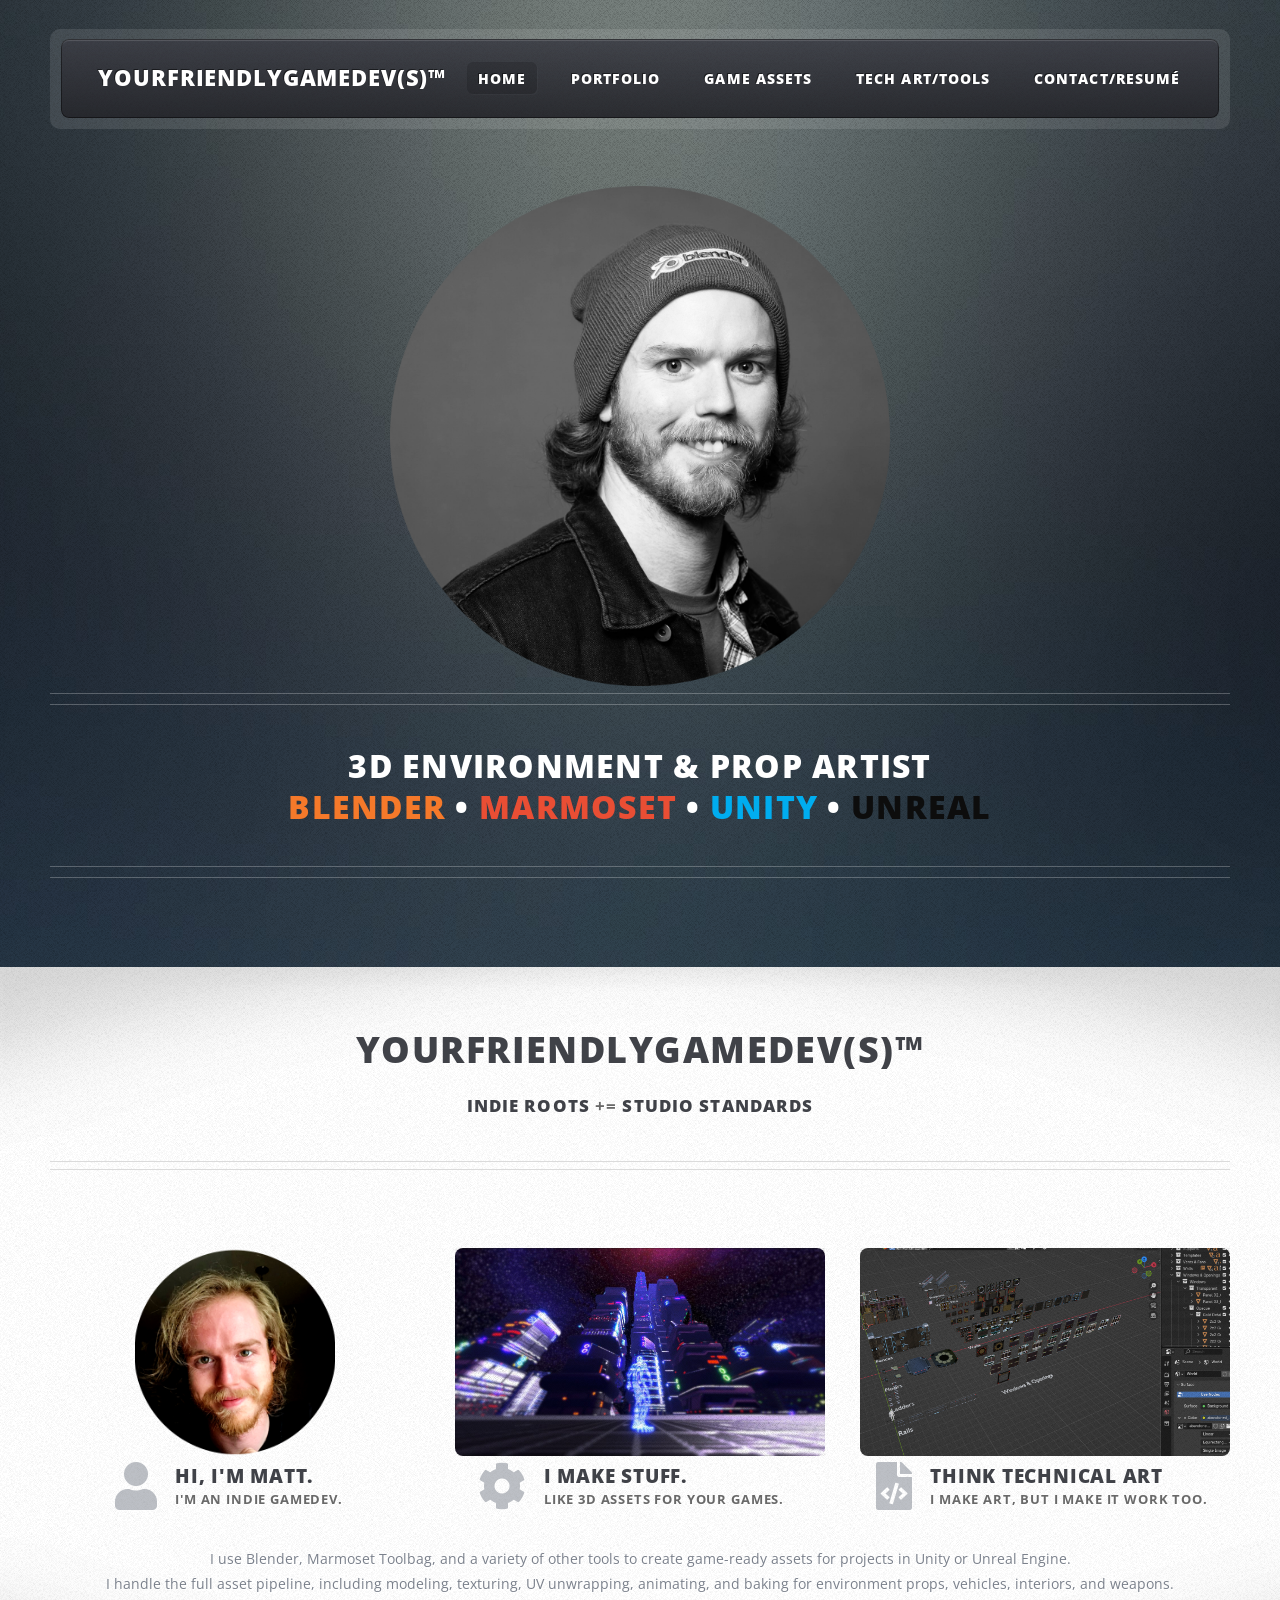
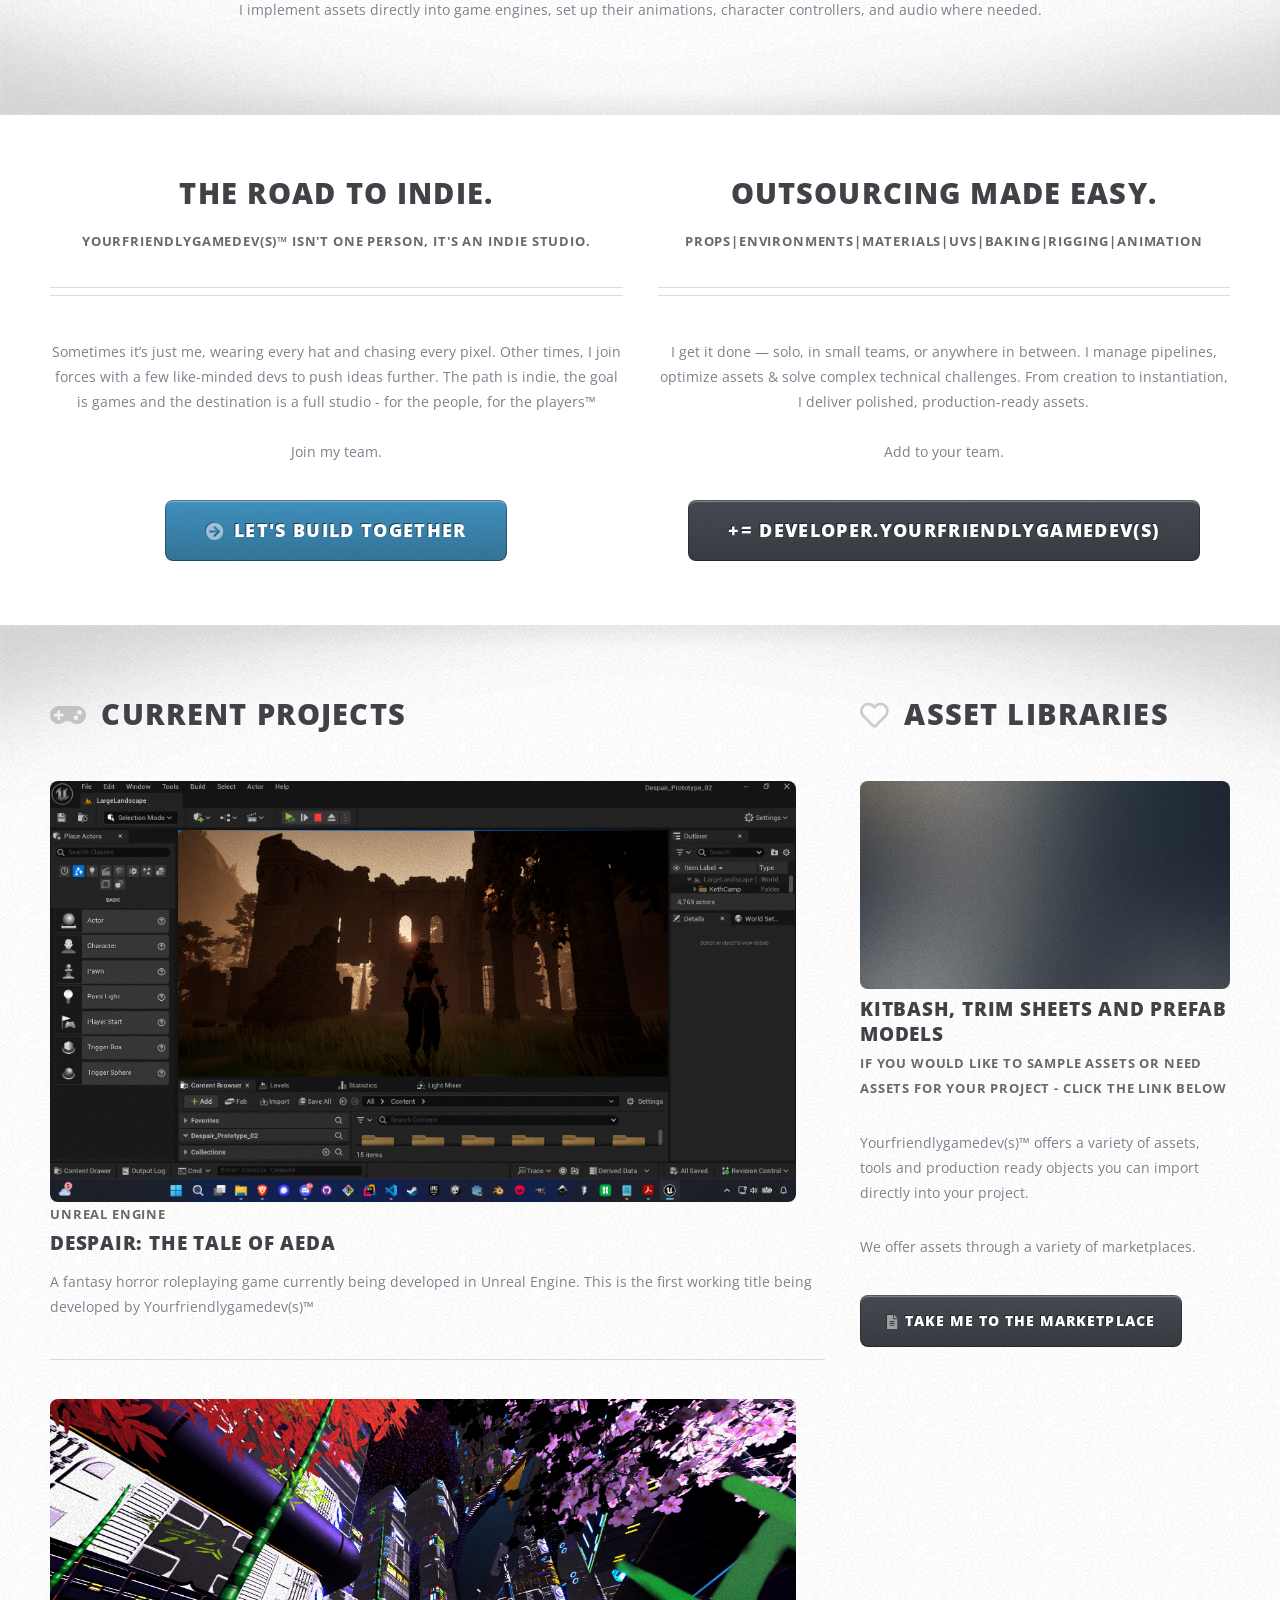
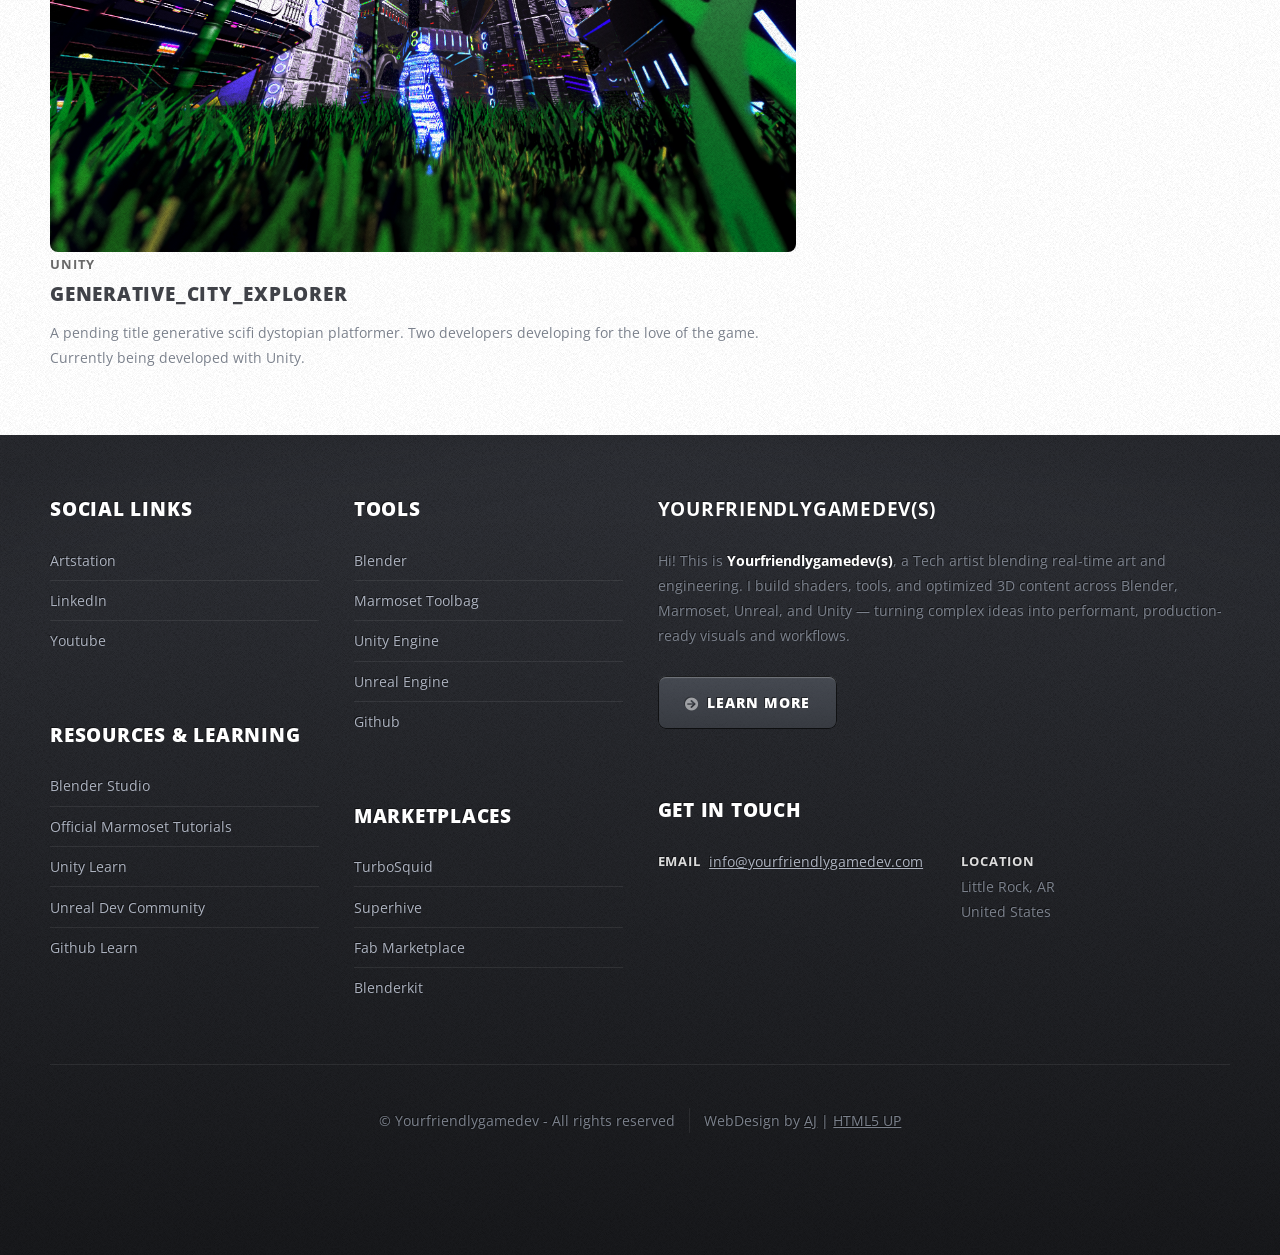
==== yfgd_portfolio/index.html @ 7c7b0ff1 "Modify File Hierarchy" ====
<!DOCTYPE HTML>
<!--
	ZeroFour by HTML5 UP
	html5up.net | @ajlkn
	Free for personal and commercial use under the CCA 3.0 license (html5up.net/license)
-->
<html>
	<head>
		<title>yourfriendlygamedev(s)&trade;</title>
		<meta charset="utf-8" />
		<meta name="viewport" content="width=device-width, initial-scale=1, user-scalable=no" />
		<link rel="stylesheet" href="assets/css/main.css" />
		<link rel="stylesheet" href="https://cdnjs.cloudflare.com/ajax/libs/font-awesome/4.7.0/css/font-awesome.min.css">
	</head>
	<body class="homepage is-preload">
		<div id="page-wrapper">

			<!-- Header -->
				<div id="header-wrapper">
					<div class="container">

						<!-- Header -->
							<header id="header">
								<div class="inner">

									<!-- Logo -->
										<h1><a href="index.html" id="logo">Yourfriendlygamedev(s)&trade;</a></h1>

									<!-- Nav -->
										<nav id="nav">
											<ul>
												<li class="current_page_item"><a href="index.html">Home</a></li>
												<li>
													<a href="portfolio.html">Portfolio</a>
												</li>

												<!--Hey Matt, you need to update these other html files! -->
												<!--Left sidebar becomes Game Assets-->
												<li><a href="game-assets.html">Game Assets</a></li>
												<!--Right Sidebar becomes Tech Art/Tools-->
												<li><a href="techart-tools.html">Tech Art/Tools</a></li>
												<!--Right Sidebar becomes Contact/Resume-->
											
											<li><a href="contact-resume.html">Contact/Resumé</a></li>
											</ul>
										</nav>

								</div>
							</header>

						<!-- Banner -->
							<div id="banner">
							<!--<a href="#" class="image featured">--><img src="images/Photos/Selfie2.png" alt="" style="width: 500px;"/>
								<!--
								<h2>								
								<strong> 3D Environment & Prop Artist
								<br />Blender • Marmoset • Unity • Unreal </strong>
								<br />
								</h2>
								<h2>
								-->
								<h2>
								<strong>
									<span style="color:#FFFFFF;">3D Environment & Prop Artist
									<br />
									<span style="color:#F5792A;">Blender</span> • 
									<span style="color:#E94E34;">Marmoset</span> • 
									<span style="color:#00ADEF;">Unity</span> • 
									<span style="color:#0D0D0D;">Unreal</span>
								</strong>
								</h2>
								
								<!-- 
								<p>Prefer Artstation? - click right here -></p>
								<a href="https://www.artstation.com/yourfriendlygamedev" class="button large icon solid">Arstation</a>
								-->
							</div>

					</div>
				</div>

			<!-- Main Wrapper -->
				<div id="main-wrapper">
					<div class="wrapper style1">
						<div class="inner">

							<!-- Feature 1 -->
								<section class="container box feature1">
									<div class="row">
										<div class="col-12">
											<header class="first major">
												<h2>Yourfriendlygamedev(s)&trade;</h2>
												<p><strong>Indie roots</strong> += <strong> Studio Standards</strong></p>
											</header>
										</div>
										<div class="col-4 col-12-medium">
											<section>
												<a href="#" class="image featured no-overlay"><img src="images/Photos/Selfie.png" style="width: 200px; display:block; margin:0 auto;" alt="">
</a>
												<!--
												<a href="#" class="image featured"><img src="images/Photos/Selfie.png" style="width: 200px; display:block; margin:0 auto;" alt="" /></a>
												-->

												<header class="second icon solid fa-user">
													<h3>Hi, I'm Matt.</h3>
													<p>I'm an indie gamedev.</p>
												</header>
											</section>
										</div>
										<div class="col-4 col-12-medium">
											<section>
												<a href="#" class="image featured"><img src="images/Photos/Exveritas.jpg" alt="" /></a>
												<header class="second icon solid fa-cog">
													<h3>I make stuff.</h3>
													<p>Like 3D assets for your games.</p>
												</header>
											</section>
										</div>
										<div class="col-4 col-12-medium">
											<section>
												<a href="#" class="image featured"><img src="images/Screenshots/KitbashLibrary.png" alt="" /></a>
												<header class="second icon solid fa-file-code-o">
													<h3>Think Technical Art</h3>
													<p>I make art, but I make it work too.</p>
												</header>
											</section>
										</div>
										<div class="col-12">
											<p>I use Blender, Marmoset Toolbag, and a variety of other tools to create game-ready assets for projects in Unity or Unreal Engine.<br>  
												I handle the full asset pipeline, including modeling, texturing, UV unwrapping, animating, and baking for environment props, vehicles, interiors, and weapons.<br>
												I implement assets directly into game engines, set up their animations, character controllers, and audio where needed.
											</p>
										</div>
									</div>
								</section>

						</div>
					</div>
					<div class="wrapper style2">
						<div class="inner">


							<!--Here-->

					
							<!-- Feature 2 -->
								<section class="container box feature2">
									<div class="row">
										<div class="col-6 col-12-medium">
											<section>
												<header class="major">
													<h2>The road to indie.</h2>
													<p>Yourfriendlygamedev(s)&trade; isn't one person, it's an indie studio.</p>
												</header>
													<p>Sometimes it’s just me, wearing every hat and chasing every pixel. 
														Other times, I join forces with a few like-minded devs to push ideas further. 
														The path is indie, the goal is games and the destination is a full studio - for the people, for the players&trade;<br>
													<br>Join my team.</p>
												<footer>
													<a href="#" class="button medium icon solid fa-arrow-circle-right">Let's build together</a>
												</footer>
											</section>
										</div>
										<div class="col-6 col-12-medium">
											<section>
												<header class="major">
													<h2>Outsourcing made easy.</h2>
													<p>Props|Environments|Materials|Uvs|Baking|Rigging|Animation</p>
												</header>
												<p> I get it done — solo, in small teams, or anywhere in between.
													I manage pipelines, optimize assets & solve complex technical challenges. 
													From creation to instantiation, I deliver polished, production-ready assets.<br>
													<br>Add to your team.
												</p>
												<footer>
													<a href="#" class="button medium alt icon solid">
													<span class="icon-text">+=</span>
													developer.yourfriendlygamedev(s)
													</a>
												</footer>
											</section>
										</div>
									</div>
								</section>

						</div>
					</div>
					<div class="wrapper style3">
						<div class="inner">
							<div class="container">
								<div class="row">
									<div class="col-8 col-12-medium">

										<!-- Article list -->
											<section class="box article-list">
												<h2 class="second icon solid fa-gamepad">Current Projects</h2>

												<!-- Excerpt -->
													<article class="box excerpt">
														<a href="#" class="image left"><img src="images/Screenshots/Despair.png" alt="" /></a>
														<div>
															<header>
																<span class="date">Unreal Engine</span>
																<h3><a href="#">Despair: The Tale of Aeda</a></h3>
															</header>
															<p>A fantasy horror roleplaying game currently being developed in Unreal Engine. 
																This is the first working title being developed by Yourfriendlygamedev(s)&trade;
															</p>
														</div>
													</article>

												<!-- Excerpt -->
													<article class="box excerpt">
														<a href="#" class="image left"><img src="images/Screenshots/Exveritas.png" alt="" /></a>
														<div>
															<header>
																<span class="date">Unity</span>
																<h3><a href="#">Generative_City_Explorer</a></h3>
															</header>
															<p>A pending title generative scifi dystopian platformer. 
																Two developers developing for the love of the game. Currently being developed with Unity.</p>
														</div>
													</article>

											</section>
									</div>
									<div class="col-4 col-12-medium">

										<!-- Spotlight -->
											<section class="box spotlight">
												<h2 class="icon fa-heart">Asset Libraries</h2>
												<article>
													<a href="#" class="image featured"><img src="images/pic07.jpg" alt=""></a>
													<header>
														<h3><a href="#">Kitbash, Trim Sheets and Prefab Models</a></h3>
														<p>If you would like to sample assets or need assets for your project - click the link below</p>
													</header>
													<p>Yourfriendlygamedev(s)&trade; offers a variety of assets, tools and production ready objects you can import directly into your project.</p>
													<p>We offer assets through a variety of marketplaces.</p>
													<footer>
														<a href="#" class="button alt icon solid fa-file-alt">Take me to the marketplace</a>
													</footer>
												</article>
											</section>

									</div>
								</div>
							</div>
						</div>
					</div>
				</div>

			<!-- Footer Wrapper -->
				<div id="footer-wrapper">
					<footer id="footer" class="container">
						<div class="row">
							<div class="col-3 col-6-medium col-12-small">

								<!-- Links -->
									<section>
										<h2>Social Links</h2>
										<ul class="divided">
											<li><a href="https://www.artstation.com/yourfriendlygamedev">Artstation</a></li>
											<li><a href="https://www.linkedin.com/in/yourfriendlygamedev/">LinkedIn </a></li>
											<li><a href="https://www.youtube.com/@yourfriendlygamedev">Youtube</a></li>
										</ul>
									</section>

									<section>
										<h2>Resources & Learning</h2>
										<ul class="divided">
											<li><a href="https://studio.blender.org/">Blender Studio</a></li>
											<li><a href="https://marmoset.co/resources/">Official Marmoset Tutorials</a></li>
											<li><a href="https://learn.unity.com/">Unity Learn</a></li>
											<li><a href="https://dev.epicgames.com/community/unreal-engine/learning">Unreal Dev Community</a></li>
											<li><a href="https://learn.github.com/">Github Learn</a></li>

										</ul>
									</section>

							</div>
							<div class="col-3 col-6-medium col-12-small">

								<!-- Links -->
									<section>
										<h2>Tools</h2>
										<ul class="divided">
											<li><a href="https://www.blender.org">Blender</a></li>
											<li><a href="https://www.marmoset.co/">Marmoset Toolbag</a></li>
											<li><a href="https://www.unity.com">Unity Engine</a></li>
											<li><a href="https://www.unrealengine.com/">Unreal Engine</a></li>
											<li><a href="https://www.github.com/yourfriendlygamedev">Github</a></li>
										</ul>
									</section>

								<div class="col-3 col-6-medium col-12-small">	
								</div>

								<!-- Links -->
									<section>
										<h2>Marketplaces</h2>
										<ul class="divided">
											<li><a href="#">TurboSquid</a></li>
											<li><a href="#">Superhive</a></li>
											<li><a href="#">Fab Marketplace</a></li>
											<li><a href="#">Blenderkit</a></li>

										</ul>
									</section>

							</div>
							<div class="col-6 col-12-medium imp-medium">

								<!-- About -->
									<section>
										<h2><strong>Yourfriendlygamedev(s)</strong></h2>
										<p>Hi! This is <strong>Yourfriendlygamedev(s)</strong>, a Tech artist blending real-time art and engineering. I build shaders, tools, and optimized 3D content across Blender, Marmoset, Unreal, and Unity — turning complex ideas into performant, production-ready visuals and workflows.
										</p>
										<a href="#" class="button alt icon solid fa-arrow-circle-right">Learn More</a>
									</section>

								<!-- Contact -->
									<section>
										<h2>Get in touch</h2>
										<div>
											<div class="row">
												<div class="col-6 col-12-small">
													<dl class="contact">
														<dt>Email</dt>
														<dd><a href="#">info@yourfriendlygamedev.com</a></dd>
													</dl>
												</div>
												<div class="col-6 col-12-small">
													<dl class="contact">
														<dt>Location</dt>
														<dd><br>
															Little Rock, AR<br />
															United States<br />
														</dd>
													</dl>
												</div>
											</div>
										</div>
									</section>

							</div>
							<div class="col-12">
								<div id="copyright">
									<ul class="menu">
										<li>&copy; Yourfriendlygamedev - All rights reserved</li><li>WebDesign
										by <a href="http://twitter.com/ajlkn">AJ</a> | <a href="http://html5up.net/">HTML5 UP</a>
									</ul>
								</div>
							</div>
						</div>
					</footer>
				</div>

		</div>

		<!-- Scripts -->
			<script src="assets/js/jquery.min.js"></script>
			<script src="assets/js/jquery.dropotron.min.js"></script>
			<script src="assets/js/browser.min.js"></script>
			<script src="assets/js/breakpoints.min.js"></script>
			<script src="assets/js/util.js"></script>
			<script src="assets/js/main.js"></script>

			<!-- Your custom JS to populate ArtStation projects -->
			<script>
			fetch('projects.json')
			.then(res => res.json())
			.then(data => {
				const container = document.querySelector('.article-list');
				data.forEach(project => {
				const article = document.createElement('article');
				article.className = 'box excerpt';
				article.innerHTML = `
					<a href="${project.url}" class="image left" target="_blank">
					<img src="${project.image}" alt="${project.title}">
					</a>
					<div>
					<header>
						<span class="date">${new Date(project.date).toLocaleDateString()}</span>
						<h3><a href="${project.url}" target="_blank">${project.title}</a></h3>
					</header>
					<p>${project.excerpt}</p>
					</div>
				`;
				container.appendChild(article);
				});
			})
			.catch(err => console.error(err));
			</script>

	</body>
</html>
---- yfgd_portfolio/assets/css/main.css ----
@import url("https://fonts.googleapis.com/css?family=Open+Sans:400,400italic,700,800");
@import url("fontawesome-all.min.css");

/*
	ZeroFour by HTML5 UP
	html5up.net | @ajlkn
	Free for personal and commercial use under the CCA 3.0 license (html5up.net/license)
*/

html, body, div, span, applet, object,
iframe, h1, h2, h3, h4, h5, h6, p, blockquote,
pre, a, abbr, acronym, address, big, cite,
code, del, dfn, em, img, ins, kbd, q, s, samp,
small, strike, strong, sub, sup, tt, var, b,
u, i, center, dl, dt, dd, ol, ul, li, fieldset,
form, label, legend, table, caption, tbody,
tfoot, thead, tr, th, td, article, aside,
canvas, details, embed, figure, figcaption,
footer, header, hgroup, menu, nav, output, ruby,
section, summary, time, mark, audio, video {
	margin: 0;
	padding: 0;
	border: 0;
	font-size: 100%;
	font: inherit;
	vertical-align: baseline;}

article, aside, details, figcaption, figure,
footer, header, hgroup, menu, nav, section {
	display: block;}

body {
	line-height: 1;
}

ol, ul {
	list-style: none;
}

blockquote, q {
	quotes: none;
}

	blockquote:before, blockquote:after, q:before, q:after {
		content: '';
		content: none;
	}

table {
	border-collapse: collapse;
	border-spacing: 0;
}

body {
	-webkit-text-size-adjust: none;
}

mark {
	background-color: transparent;
	color: inherit;
}

input::-moz-focus-inner {
	border: 0;
	padding: 0;
}

input, select, textarea {
	-moz-appearance: none;
	-webkit-appearance: none;
	-ms-appearance: none;
	appearance: none;
}

/* Basic */

	html {
		box-sizing: border-box;
	}

	*, *:before, *:after {
		box-sizing: inherit;
	}

	@-ms-viewport {
		width: device-width;
	}

	body {
		background: #303238 url("images/bg01.png");
	}

		body.is-preload * {
			-moz-transition: none !important;
			-webkit-transition: none !important;
			-ms-transition: none !important;
			transition: none !important;
			-moz-animation: none !important;
			-webkit-animation: none !important;
			-ms-animation: none !important;
			animation: none !important;
		}

	body, input, select, textarea {
		font-family: 'Open Sans', sans-serif;
		color: #7b818c;
		font-weight: 400;
		font-size: 11pt;
		line-height: 1.85em;
	}

	a {
		color: inherit;
		text-decoration: underline;
	}

		a:hover {
			text-decoration: none;
		}

	h1, h2, h3, h4, h5, h6 {
		text-transform: uppercase;
		font-weight: 800;
		letter-spacing: 0.04em;
		color: #404248;
		margin: 0 0 1em 0;
	}

	h1 a, h2 a, h3 a, h4 a, h5 a, h6 a {
		color: inherit;
		text-decoration: none;
		outline: 0;
	}

	h2 {
		font-size: 2em;
		margin: 0 0 1.5em 0;
		line-height: 1em;
	}

		h2.icon {
			line-height: 48px;
		}

			h2.icon:before {
				position: relative;
				top: 0.05em;
				margin-right: 0.5em;
				opacity: 0.25;
			}

	h3 {
		font-size: 1.35em;
		margin-top: 2em;
	}

	b, strong {
		color: #404248;
		font-weight: 700;
	}

	i, em {
		font-style: italic;
	}

	br.clear {
		clear: both;
	}

	sub {
		position: relative;
		top: 0.5em;
		font-size: 0.8em;
	}

	sup {
		position: relative;
		top: -0.5em;
		font-size: 0.8em;
	}

	hr {
		border: 0;
		border-top: solid 1px #ddd;
	}

	blockquote {
		border-left: solid 0.5em #ddd;
		padding: 1em 0 1em 2em;
		font-style: italic;
	}

	p, ul, ol, dl, table {
		margin-bottom: 2em;
	}

	.date {
		display: block;
		text-transform: uppercase;
		font-weight: 700;
		letter-spacing: 0.065em;
		font-size: 0.9em;
		color: #696969;
		margin: 0 0 0.25em 0;
	}

/* Container */

	.container {
		margin: 0 auto;
		max-width: calc(100% - 100px);
		width: 1200px;
	}

		@media screen and (max-width: 1280px) {

			.container {
				width: 100%;
			}

		}

		@media screen and (max-width: 980px) {

			.container {
				width: 100%;
			}

		}

		@media screen and (max-width: 736px) {

			.container {
				width: 100%;
				max-width: 100%;
			}

		}

/* Row */

	.row {
		display: flex;
		flex-wrap: wrap;
		box-sizing: border-box;
		align-items: stretch;
	}

		.row > * {
			box-sizing: border-box;
		}

		.row.gtr-uniform > * > :last-child {
			margin-bottom: 0;
		}

		.row.aln-left {
			justify-content: flex-start;
		}

		.row.aln-center {
			justify-content: center;
		}

		.row.aln-right {
			justify-content: flex-end;
		}

		.row.aln-top {
			align-items: flex-start;
		}

		.row.aln-middle {
			align-items: center;
		}

		.row.aln-bottom {
			align-items: flex-end;
		}

		.row > .imp {
			order: -1;
		}

		.row > .col-1 {
			width: 8.33333%;
		}

		.row > .off-1 {
			margin-left: 8.33333%;
		}

		.row > .col-2 {
			width: 16.66667%;
		}

		.row > .off-2 {
			margin-left: 16.66667%;
		}

		.row > .col-3 {
			width: 25%;
		}

		.row > .off-3 {
			margin-left: 25%;
		}

		.row > .col-4 {
			width: 33.33333%;
		}

		.row > .off-4 {
			margin-left: 33.33333%;
		}

		.row > .col-5 {
			width: 41.66667%;
		}

		.row > .off-5 {
			margin-left: 41.66667%;
		}

		.row > .col-6 {
			width: 50%;
		}

		.row > .off-6 {
			margin-left: 50%;
		}

		.row > .col-7 {
			width: 58.33333%;
		}

		.row > .off-7 {
			margin-left: 58.33333%;
		}

		.row > .col-8 {
			width: 66.66667%;
		}

		.row > .off-8 {
			margin-left: 66.66667%;
		}

		.row > .col-9 {
			width: 75%;
		}

		.row > .off-9 {
			margin-left: 75%;
		}

		.row > .col-10 {
			width: 83.33333%;
		}

		.row > .off-10 {
			margin-left: 83.33333%;
		}

		.row > .col-11 {
			width: 91.66667%;
		}

		.row > .off-11 {
			margin-left: 91.66667%;
		}

		.row > .col-12 {
			width: 100%;
		}

		.row > .off-12 {
			margin-left: 100%;
		}

		.row.gtr-0 {
			margin-top: 0px;
			margin-left: 0px;
		}

			.row.gtr-0 > * {
				padding: 0px 0 0 0px;
			}

			.row.gtr-0.gtr-uniform {
				margin-top: 0px;
			}

				.row.gtr-0.gtr-uniform > * {
					padding-top: 0px;
				}

		.row.gtr-25 {
			margin-top: -12.5px;
			margin-left: -12.5px;
		}

			.row.gtr-25 > * {
				padding: 12.5px 0 0 12.5px;
			}

			.row.gtr-25.gtr-uniform {
				margin-top: -12.5px;
			}

				.row.gtr-25.gtr-uniform > * {
					padding-top: 12.5px;
				}

		.row.gtr-50 {
			margin-top: -25px;
			margin-left: -25px;
		}

			.row.gtr-50 > * {
				padding: 25px 0 0 25px;
			}

			.row.gtr-50.gtr-uniform {
				margin-top: -25px;
			}

				.row.gtr-50.gtr-uniform > * {
					padding-top: 25px;
				}

		.row {
			margin-top: -50px;
			margin-left: -50px;
		}

			.row > * {
				padding: 50px 0 0 50px;
			}

			.row.gtr-uniform {
				margin-top: -50px;
			}

				.row.gtr-uniform > * {
					padding-top: 50px;
				}

		.row.gtr-150 {
			margin-top: -75px;
			margin-left: -75px;
		}

			.row.gtr-150 > * {
				padding: 75px 0 0 75px;
			}

			.row.gtr-150.gtr-uniform {
				margin-top: -75px;
			}

				.row.gtr-150.gtr-uniform > * {
					padding-top: 75px;
				}

		.row.gtr-200 {
			margin-top: -100px;
			margin-left: -100px;
		}

			.row.gtr-200 > * {
				padding: 100px 0 0 100px;
			}

			.row.gtr-200.gtr-uniform {
				margin-top: -100px;
			}

				.row.gtr-200.gtr-uniform > * {
					padding-top: 100px;
				}

		@media screen and (max-width: 1280px) {

			.row {
				display: flex;
				flex-wrap: wrap;
				box-sizing: border-box;
				align-items: stretch;
			}

				.row > * {
					box-sizing: border-box;
				}

				.row.gtr-uniform > * > :last-child {
					margin-bottom: 0;
				}

				.row.aln-left {
					justify-content: flex-start;
				}

				.row.aln-center {
					justify-content: center;
				}

				.row.aln-right {
					justify-content: flex-end;
				}

				.row.aln-top {
					align-items: flex-start;
				}

				.row.aln-middle {
					align-items: center;
				}

				.row.aln-bottom {
					align-items: flex-end;
				}

				.row > .imp-large {
					order: -1;
				}

				.row > .col-1-large {
					width: 8.33333%;
				}

				.row > .off-1-large {
					margin-left: 8.33333%;
				}

				.row > .col-2-large {
					width: 16.66667%;
				}

				.row > .off-2-large {
					margin-left: 16.66667%;
				}

				.row > .col-3-large {
					width: 25%;
				}

				.row > .off-3-large {
					margin-left: 25%;
				}

				.row > .col-4-large {
					width: 33.33333%;
				}

				.row > .off-4-large {
					margin-left: 33.33333%;
				}

				.row > .col-5-large {
					width: 41.66667%;
				}

				.row > .off-5-large {
					margin-left: 41.66667%;
				}

				.row > .col-6-large {
					width: 50%;
				}

				.row > .off-6-large {
					margin-left: 50%;
				}

				.row > .col-7-large {
					width: 58.33333%;
				}

				.row > .off-7-large {
					margin-left: 58.33333%;
				}

				.row > .col-8-large {
					width: 66.66667%;
				}

				.row > .off-8-large {
					margin-left: 66.66667%;
				}

				.row > .col-9-large {
					width: 75%;
				}

				.row > .off-9-large {
					margin-left: 75%;
				}

				.row > .col-10-large {
					width: 83.33333%;
				}

				.row > .off-10-large {
					margin-left: 83.33333%;
				}

				.row > .col-11-large {
					width: 91.66667%;
				}

				.row > .off-11-large {
					margin-left: 91.66667%;
				}

				.row > .col-12-large {
					width: 100%;
				}

				.row > .off-12-large {
					margin-left: 100%;
				}

				.row.gtr-0 {
					margin-top: 0px;
					margin-left: 0px;
				}

					.row.gtr-0 > * {
						padding: 0px 0 0 0px;
					}

					.row.gtr-0.gtr-uniform {
						margin-top: 0px;
					}

						.row.gtr-0.gtr-uniform > * {
							padding-top: 0px;
						}

				.row.gtr-25 {
					margin-top: -8.75px;
					margin-left: -8.75px;
				}

					.row.gtr-25 > * {
						padding: 8.75px 0 0 8.75px;
					}

					.row.gtr-25.gtr-uniform {
						margin-top: -8.75px;
					}

						.row.gtr-25.gtr-uniform > * {
							padding-top: 8.75px;
						}

				.row.gtr-50 {
					margin-top: -17.5px;
					margin-left: -17.5px;
				}

					.row.gtr-50 > * {
						padding: 17.5px 0 0 17.5px;
					}

					.row.gtr-50.gtr-uniform {
						margin-top: -17.5px;
					}

						.row.gtr-50.gtr-uniform > * {
							padding-top: 17.5px;
						}

				.row {
					margin-top: -35px;
					margin-left: -35px;
				}

					.row > * {
						padding: 35px 0 0 35px;
					}

					.row.gtr-uniform {
						margin-top: -35px;
					}

						.row.gtr-uniform > * {
							padding-top: 35px;
						}

				.row.gtr-150 {
					margin-top: -52.5px;
					margin-left: -52.5px;
				}

					.row.gtr-150 > * {
						padding: 52.5px 0 0 52.5px;
					}

					.row.gtr-150.gtr-uniform {
						margin-top: -52.5px;
					}

						.row.gtr-150.gtr-uniform > * {
							padding-top: 52.5px;
						}

				.row.gtr-200 {
					margin-top: -70px;
					margin-left: -70px;
				}

					.row.gtr-200 > * {
						padding: 70px 0 0 70px;
					}

					.row.gtr-200.gtr-uniform {
						margin-top: -70px;
					}

						.row.gtr-200.gtr-uniform > * {
							padding-top: 70px;
						}

		}

		@media screen and (max-width: 980px) {

			.row {
				display: flex;
				flex-wrap: wrap;
				box-sizing: border-box;
				align-items: stretch;
			}

				.row > * {
					box-sizing: border-box;
				}

				.row.gtr-uniform > * > :last-child {
					margin-bottom: 0;
				}

				.row.aln-left {
					justify-content: flex-start;
				}

				.row.aln-center {
					justify-content: center;
				}

				.row.aln-right {
					justify-content: flex-end;
				}

				.row.aln-top {
					align-items: flex-start;
				}

				.row.aln-middle {
					align-items: center;
				}

				.row.aln-bottom {
					align-items: flex-end;
				}

				.row > .imp-medium {
					order: -1;
				}

				.row > .col-1-medium {
					width: 8.33333%;
				}

				.row > .off-1-medium {
					margin-left: 8.33333%;
				}

				.row > .col-2-medium {
					width: 16.66667%;
				}

				.row > .off-2-medium {
					margin-left: 16.66667%;
				}

				.row > .col-3-medium {
					width: 25%;
				}

				.row > .off-3-medium {
					margin-left: 25%;
				}

				.row > .col-4-medium {
					width: 33.33333%;
				}

				.row > .off-4-medium {
					margin-left: 33.33333%;
				}

				.row > .col-5-medium {
					width: 41.66667%;
				}

				.row > .off-5-medium {
					margin-left: 41.66667%;
				}

				.row > .col-6-medium {
					width: 50%;
				}

				.row > .off-6-medium {
					margin-left: 50%;
				}

				.row > .col-7-medium {
					width: 58.33333%;
				}

				.row > .off-7-medium {
					margin-left: 58.33333%;
				}

				.row > .col-8-medium {
					width: 66.66667%;
				}

				.row > .off-8-medium {
					margin-left: 66.66667%;
				}

				.row > .col-9-medium {
					width: 75%;
				}

				.row > .off-9-medium {
					margin-left: 75%;
				}

				.row > .col-10-medium {
					width: 83.33333%;
				}

				.row > .off-10-medium {
					margin-left: 83.33333%;
				}

				.row > .col-11-medium {
					width: 91.66667%;
				}

				.row > .off-11-medium {
					margin-left: 91.66667%;
				}

				.row > .col-12-medium {
					width: 100%;
				}

				.row > .off-12-medium {
					margin-left: 100%;
				}

				.row.gtr-0 {
					margin-top: 0px;
					margin-left: 0px;
				}

					.row.gtr-0 > * {
						padding: 0px 0 0 0px;
					}

					.row.gtr-0.gtr-uniform {
						margin-top: 0px;
					}

						.row.gtr-0.gtr-uniform > * {
							padding-top: 0px;
						}

				.row.gtr-25 {
					margin-top: -12.5px;
					margin-left: -12.5px;
				}

					.row.gtr-25 > * {
						padding: 12.5px 0 0 12.5px;
					}

					.row.gtr-25.gtr-uniform {
						margin-top: -12.5px;
					}

						.row.gtr-25.gtr-uniform > * {
							padding-top: 12.5px;
						}

				.row.gtr-50 {
					margin-top: -25px;
					margin-left: -25px;
				}

					.row.gtr-50 > * {
						padding: 25px 0 0 25px;
					}

					.row.gtr-50.gtr-uniform {
						margin-top: -25px;
					}

						.row.gtr-50.gtr-uniform > * {
							padding-top: 25px;
						}

				.row {
					margin-top: -50px;
					margin-left: -50px;
				}

					.row > * {
						padding: 50px 0 0 50px;
					}

					.row.gtr-uniform {
						margin-top: -50px;
					}

						.row.gtr-uniform > * {
							padding-top: 50px;
						}

				.row.gtr-150 {
					margin-top: -75px;
					margin-left: -75px;
				}

					.row.gtr-150 > * {
						padding: 75px 0 0 75px;
					}

					.row.gtr-150.gtr-uniform {
						margin-top: -75px;
					}

						.row.gtr-150.gtr-uniform > * {
							padding-top: 75px;
						}

				.row.gtr-200 {
					margin-top: -100px;
					margin-left: -100px;
				}

					.row.gtr-200 > * {
						padding: 100px 0 0 100px;
					}

					.row.gtr-200.gtr-uniform {
						margin-top: -100px;
					}

						.row.gtr-200.gtr-uniform > * {
							padding-top: 100px;
						}

		}

		@media screen and (max-width: 736px) {

			.row {
				display: flex;
				flex-wrap: wrap;
				box-sizing: border-box;
				align-items: stretch;
			}

				.row > * {
					box-sizing: border-box;
				}

				.row.gtr-uniform > * > :last-child {
					margin-bottom: 0;
				}

				.row.aln-left {
					justify-content: flex-start;
				}

				.row.aln-center {
					justify-content: center;
				}

				.row.aln-right {
					justify-content: flex-end;
				}

				.row.aln-top {
					align-items: flex-start;
				}

				.row.aln-middle {
					align-items: center;
				}

				.row.aln-bottom {
					align-items: flex-end;
				}

				.row > .imp-small {
					order: -1;
				}

				.row > .col-1-small {
					width: 8.33333%;
				}

				.row > .off-1-small {
					margin-left: 8.33333%;
				}

				.row > .col-2-small {
					width: 16.66667%;
				}

				.row > .off-2-small {
					margin-left: 16.66667%;
				}

				.row > .col-3-small {
					width: 25%;
				}

				.row > .off-3-small {
					margin-left: 25%;
				}

				.row > .col-4-small {
					width: 33.33333%;
				}

				.row > .off-4-small {
					margin-left: 33.33333%;
				}

				.row > .col-5-small {
					width: 41.66667%;
				}

				.row > .off-5-small {
					margin-left: 41.66667%;
				}

				.row > .col-6-small {
					width: 50%;
				}

				.row > .off-6-small {
					margin-left: 50%;
				}

				.row > .col-7-small {
					width: 58.33333%;
				}

				.row > .off-7-small {
					margin-left: 58.33333%;
				}

				.row > .col-8-small {
					width: 66.66667%;
				}

				.row > .off-8-small {
					margin-left: 66.66667%;
				}

				.row > .col-9-small {
					width: 75%;
				}

				.row > .off-9-small {
					margin-left: 75%;
				}

				.row > .col-10-small {
					width: 83.33333%;
				}

				.row > .off-10-small {
					margin-left: 83.33333%;
				}

				.row > .col-11-small {
					width: 91.66667%;
				}

				.row > .off-11-small {
					margin-left: 91.66667%;
				}

				.row > .col-12-small {
					width: 100%;
				}

				.row > .off-12-small {
					margin-left: 100%;
				}

				.row.gtr-0 {
					margin-top: 0px;
					margin-left: 0px;
				}

					.row.gtr-0 > * {
						padding: 0px 0 0 0px;
					}

					.row.gtr-0.gtr-uniform {
						margin-top: 0px;
					}

						.row.gtr-0.gtr-uniform > * {
							padding-top: 0px;
						}

				.row.gtr-25 {
					margin-top: -2.5px;
					margin-left: -2.5px;
				}

					.row.gtr-25 > * {
						padding: 2.5px 0 0 2.5px;
					}

					.row.gtr-25.gtr-uniform {
						margin-top: -2.5px;
					}

						.row.gtr-25.gtr-uniform > * {
							padding-top: 2.5px;
						}

				.row.gtr-50 {
					margin-top: -5px;
					margin-left: -5px;
				}

					.row.gtr-50 > * {
						padding: 5px 0 0 5px;
					}

					.row.gtr-50.gtr-uniform {
						margin-top: -5px;
					}

						.row.gtr-50.gtr-uniform > * {
							padding-top: 5px;
						}

				.row {
					margin-top: -10px;
					margin-left: -10px;
				}

					.row > * {
						padding: 10px 0 0 10px;
					}

					.row.gtr-uniform {
						margin-top: -10px;
					}

						.row.gtr-uniform > * {
							padding-top: 10px;
						}

				.row.gtr-150 {
					margin-top: -15px;
					margin-left: -15px;
				}

					.row.gtr-150 > * {
						padding: 15px 0 0 15px;
					}

					.row.gtr-150.gtr-uniform {
						margin-top: -15px;
					}

						.row.gtr-150.gtr-uniform > * {
							padding-top: 15px;
						}

				.row.gtr-200 {
					margin-top: -20px;
					margin-left: -20px;
				}

					.row.gtr-200 > * {
						padding: 20px 0 0 20px;
					}

					.row.gtr-200.gtr-uniform {
						margin-top: -20px;
					}

						.row.gtr-200.gtr-uniform > * {
							padding-top: 20px;
						}

		}

/* Section/Article */

	section, article {
		margin-bottom: 5em;
	}

	section > :last-child,
	article > :last-child,
	section:last-child,
	article:last-child {
		margin-bottom: 0;
	}

	header {
		margin: 0 0 2em 0;
	}

		header h2, header h3 {
			margin: 0 0 0.25em 0;
		}

		header p {
			display: block;
			text-transform: uppercase;
			font-weight: 700;
			letter-spacing: 0.065em;
			font-size: 0.9em;
			color: #696969;
			margin: 0;
		}

			header p strong {
				color: #404248;
				font-weight: 800;
			}

	footer {
		margin: 2.5em 0 0 0;
	}

	header.major {
		border-bottom: solid 1px #dbdbdb;
		margin: 0 0 3em 0;
	}

		header.major:after {
			content: '';
			display: block;
			border-top: solid 1px #dbdbdb;
			height: 8px;
		}

		header.major h2, header.major h3 {
			margin: 0 0 1.2em 0;
		}

		header.major p {
			margin: 0 0 1.5em 0;
			position: relative;
			top: -1em;
		}

/* Forms */

	form label {
		display: block;
		text-transform: uppercase;
		font-weight: 800;
		letter-spacing: 0.04em;
		color: #404248;
		margin: 0 0 1em 0;
		font-size: 0.8em;
	}

	form input[type="text"],
	form input[type="email"],
	form input[type="password"],
	form select,
	form textarea {
		-webkit-appearance: none;
		display: block;
		width: 100%;
		border-radius: 8px;
		border: solid 1px #eee;
	}

	form input[type="text"]:focus,
	form input[type="email"]:focus,
	form input[type="password"]:focus,
	form select:focus,
	form textarea:focus {
		box-shadow: 0 0 2px 1px #4091bf;
	}

	form input[type="text"],
	form input[type="email"],
	form input[type="password"] {
		line-height: 3em;
		padding: 0 1em;
	}

	form select {
		line-height: 3em;
		padding: 0 1em;
	}

	form textarea {
		min-height: 9em;
		padding: 1em;
	}

	form ::-webkit-input-placeholder,
	form :-moz-placeholder,
	form ::-moz-placeholder,
	form :-ms-input-placeholder {
		color: #555 !important;
	}

	form ::-moz-focus-inner {
		border: 0;
	}

/* Tables */

	table {
		width: 100%;
	}

		table.default {
			width: 100%;
		}

			table.default tr {
				border-top: solid 1px #eee;
			}

				table.default tr:first-child {
					border-top: 0;
				}

			table.default td {
				padding: 0.5em 1em 0.5em 1em;
			}

			table.default th {
				text-align: left;
				padding: 0.5em 1em 0.5em 1em;
				text-transform: uppercase;
				font-weight: 800;
				letter-spacing: 0.04em;
				margin: 0 0 1em 0;
				font-size: 0.8em;
			}

			table.default thead {
				background: #404248;
				color: #fff;
			}

/* Image */

	.image {
		position: relative;
		display: inline-block;
	}

		.image img {
			display: block;
			width: 100%;
			border-radius: 8px;
		}

		.image:before {
			content: '';
			display: block;
			position: absolute;
			left: 0;
			top: 0;
			background: url("images/bg01.png");
			width: 100%;
			height: 100%;
			opacity: 0.75;
		}

		.no-overlay:before {
  			display: none;
			}

		.image.fit {
			display: block;
			width: 100%;
		}

		/*
		.image.featured {
			display: block;
			width: 100%;
			margin: 0 0 2.5em 0;
		}
		*/


		.image.left {
			float: left;
			margin: 0 2em 2em 0;
		}

		.image.centered {
			display: block;
			margin: 0 0 2.5em 0;
		}

		.image.centered img {
			margin: 0 auto;
			width: auto;
		}

		.image.featured {
			width: 100%;
			aspect-ratio: 16 / 9;   /* pick any ratio */
		}

.image.featured img {
  width: 100%;
  height: 100%;
  object-fit: cover;
}

/* Button */

	input[type="button"],
	input[type="submit"],
	input[type="reset"],
	button,
	.button {
		background-image: -moz-linear-gradient(top, rgba(0, 0, 0, 0), rgba(0, 0, 0, 0.2)), url("images/bg02.png");
		background-image: -webkit-linear-gradient(top, rgba(0, 0, 0, 0), rgba(0, 0, 0, 0.2)), url("images/bg02.png");
		background-image: -ms-linear-gradient(top, rgba(0, 0, 0, 0), rgba(0, 0, 0, 0.2)), url("images/bg02.png");
		background-image: linear-gradient(top, rgba(0, 0, 0, 0), rgba(0, 0, 0, 0.2)), url("images/bg02.png");
		-moz-transition: background-color 0.2s ease-in-out;
		-webkit-transition: background-color 0.2s ease-in-out;
		-ms-transition: background-color 0.2s ease-in-out;
		transition: background-color 0.2s ease-in-out;
		-webkit-appearance: none;
		position: relative;
		display: inline-block;
		background-color: #4091bf;
		border-radius: 8px;
		box-shadow: inset 0px 0px 0px 1px rgba(0, 0, 0, 0.35), inset 0px 2px 1px 0px rgba(255, 255, 255, 0.35);
		text-shadow: -1px -1px 0 rgba(0, 0, 0, 0.5);
		color: #fff !important;
		text-decoration: none;
		text-transform: uppercase;
		font-weight: 800;
		font-size: 0.95em;
		letter-spacing: 0.075em;
		padding: 1em 2em;
		outline: 0;
		border: 0;
		white-space: nowrap;
		cursor: pointer;
	}

		input[type="button"].icon:before,
		input[type="submit"].icon:before,
		input[type="reset"].icon:before,
		button.icon:before,
		.button.icon:before {
			opacity: 0.5;
			margin-right: 0.5em;
			position: relative;
			top: 0.05em;
		}

		input[type="button"]:hover,
		input[type="submit"]:hover,
		input[type="reset"]:hover,
		button:hover,
		.button:hover {
			background-color: #50a1cf;
		}

		input[type="button"]:active,
		input[type="submit"]:active,
		input[type="reset"]:active,
		button:active,
		.button:active {
			background-color: #3081af;
		}

		input[type="button"].medium,
		input[type="submit"].medium,
		input[type="reset"].medium,
		button.medium,
		.button.medium {
			font-size: 1.25em;
			padding: 1em 2.25em;
		}

		input[type="button"].large,
		input[type="submit"].large,
		input[type="reset"].large,
		button.large,
		.button.large {
			font-size: 1.5em;
			padding: 1em 2.25em;
		}

		input[type="button"].alt,
		input[type="submit"].alt,
		input[type="reset"].alt,
		button.alt,
		.button.alt {
			background-color: #464a52;
		}

			input[type="button"].alt:hover,
			input[type="submit"].alt:hover,
			input[type="reset"].alt:hover,
			button.alt:hover,
			.button.alt:hover {
				background-color: #565a62;
			}

			input[type="button"].alt:active,
			input[type="submit"].alt:active,
			input[type="reset"].alt:active,
			button.alt:active,
			.button.alt:active {
				background-color: #363a42;
			}

/* List */

	dl.contact dt {
		display: block;
		text-transform: uppercase;
		font-weight: 700;
		letter-spacing: 0.065em;
		font-size: 0.9em;
		color: #696969;
		float: left;
		width: 4em;
	}

	/*
	dl.contact dd {
		margin: 0 0 1em 6em;
	}
	*/

	dl.contact dd {
    margin: 0;
    display: inline;
	}

	ul.default {
		list-style: disc;
		padding-left: 1em;
	}

		ul.default li {
			padding-left: 0.5em;
		}

	ul.actions li {
		display: inline-block;
		padding: 0 0 0 0.25em;
		margin: 0 0 0 0.25em;
	}

		ul.actions li:first-child {
			margin-left: 0;
			padding-left: 0;
		}

	ul.menu li {
		border-left: solid 1px #eee;
		display: inline-block;
		padding: 0 0 0 1em;
		margin: 0 0 0 1em;
	}

		ul.menu li:first-child {
			border-left: 0;
			margin-left: 0;
			padding-left: 0;
		}

	ul.divided li {
		border-top: solid 1px #eee;
		padding: 0.5em 0 0 0;
		margin: 0.5em 0 0 0;
	}

		ul.divided li:first-child {
			border-top: 0 !important;
			padding-top: 0 !important;
			margin-top: 0 !important;
		}

	ol.default {
		list-style: decimal;
		padding-left: 1.25em;
	}

		ol.default li {
			padding-left: 0.25em;
		}

/* Box */

	.box.excerpt {
		position: relative;
		overflow: hidden;
	}

		.box.excerpt header {
			margin: 0 0 1em 0;
		}

		.box.excerpt .image, .box.excerpt p {
			margin-bottom: 0;
		}

	.box.feature1 {
		text-align: center;
	}

		.box.feature1 header {
			margin-bottom: 3em;
		}

			.box.feature1 header.first h2 {
				font-size: 2.5em;
			}

			.box.feature1 header.first p {
				font-size: 1.2em;
			}

			.box.feature1 header.second {
				position: relative;
				display: inline-block;
				text-align: left;
				margin: 0 auto;
				white-space: nowrap;
				left: 24px;
			}

				.box.feature1 header.second p {
					line-height: 1em;
				}

				.box.feature1 header.second:before {
					font-size: 48px;
					position: absolute;
					right: 100%;
					margin-right: 18px;
					opacity: 0.5;
					bottom: -4px;
				}

	.box.feature2 {
		text-align: center;
	}

	.box.article-list article {
		border-bottom: solid 1px #dbdbdb;
		margin: 0 0 2.75em 0;
		padding: 0 0 2.75em 0;
	}

		.box.article-list article:last-child {
			border-bottom: 0;
			margin-bottom: 0;
			padding-bottom: 0;
		}

/* Icons */

	.icon {
		text-decoration: none;
		text-decoration: none;
	}

		.icon:before {
			-moz-osx-font-smoothing: grayscale;
			-webkit-font-smoothing: antialiased;
			display: inline-block;
			font-style: normal;
			font-variant: normal;
			text-rendering: auto;
			line-height: 1;
			text-transform: none !important;
			font-family: 'Font Awesome 5 Free';
			font-weight: 400;
		}

		.icon.solid:before {
			font-weight: 900;
		}

		.icon.brands:before {
			font-family: 'Font Awesome 5 Brands';
		}

		.icon > .label {
			display: none;
		}

/* Nav */

	#nav {
		position: absolute;
		right: 2em;
		top: 0;
		line-height: 5.5em;
	}

		#nav > ul > li {
			float: left;
			padding: 0 0.8em 0 0.8em;
		}

			#nav > ul > li > a, #nav > ul > li > span {
				color: #fff;
				text-decoration: none;
				text-transform: uppercase;
				font-weight: 800;
				font-size: 0.95em;
				letter-spacing: 0.075em;
				padding: 0.5em 0.8em 0.5em 0.8em;
				border-radius: 6px;
				outline: 0;
			}

			#nav > ul > li.active > a,
			#nav > ul > li.current_page_item > a,
			#nav > ul > li.active > span,
			#nav > ul > li.current_page_item > span {
				background: rgba(0, 0, 0, 0.15);
				box-shadow: inset 1px 1px 0px 0px rgba(0, 0, 0, 0.025), 1px 1px 0px 0px rgba(255, 255, 255, 0.025);
			}

			#nav > ul > li:last-child {
				padding-right: 0;
			}

			#nav > ul > li > ul {
				display: none;
			}

	.dropotron {
		background-image: -moz-linear-gradient(top, rgba(0, 0, 0, 0.35), rgba(0, 0, 0, 0)), url("images/bg02.png");
		background-image: -webkit-linear-gradient(top, rgba(0, 0, 0, 0.35), rgba(0, 0, 0, 0)), url("images/bg02.png");
		background-image: -ms-linear-gradient(top, rgba(0, 0, 0, 0.35), rgba(0, 0, 0, 0)), url("images/bg02.png");
		background-image: linear-gradient(top, rgba(0, 0, 0, 0.35), rgba(0, 0, 0, 0)), url("images/bg02.png");
		position: relative;
		background-color: #3B3E45;
		background-color: rgba(59, 62, 69, 0.9);
		border-radius: 8px;
		box-shadow: inset 0px 0px 0px 1px rgba(0, 0, 0, 0.5), inset 0px 0px 0px 2px rgba(255, 255, 255, 0.075), inset 0px 2px 1px 0px rgba(255, 255, 255, 0.2), 0px 2px 14px 0px rgba(0, 0, 0, 0.4);
		text-shadow: -1px -1px 0 rgba(0, 0, 0, 0.5);
		padding: 1.5em;
		line-height: 2.5em;
		min-width: 15em;
	}

		.dropotron.level-0 {
			border-top-left-radius: 0;
			border-top-right-radius: 0;
			margin-top: -2px;
			box-shadow: inset 0px 0px 0px 1px rgba(0, 0, 0, 0.5), inset 0px 0px 0px 2px rgba(255, 255, 255, 0.075), 0px 2px 14px 0px rgba(0, 0, 0, 0.4);
		}

		.dropotron a, .dropotron span {
			color: #aaa;
			text-decoration: none;
			text-transform: uppercase;
			font-weight: 800;
			font-size: 0.8em;
			letter-spacing: 0.075em;
			outline: 0;
		}

		.dropotron li:hover > a, .dropotron li:hover > span {
			color: #fff;
		}

/* Banner */

	#banner {
		text-align: center;
		width: 940px;
		margin: 0 auto;
		overflow: hidden;
		padding: 3em 0 6em 0;
	}

		#banner h2 {
			border: solid 1px rgba(255, 255, 255, 0.25);
			border-left: 0;
			border-right: 0;
			color: #fff;
			color: rgba(255, 255, 255, 0.75);
			font-size: 2.35em;
			font-weight: 700;
			line-height: 1.3em;
			margin: 0 0 1.5em 0;
		}

			#banner h2 strong {
				font-weight: 800;
				color: inherit;
			}

			#banner h2:before {
				content: '';
				display: block;
				border-top: solid 1px;
				border-color: #888;
				border-color: rgba(255, 255, 255, 0.25);
				margin: 10px 0 1.25em 0;
			}

			#banner h2:after {
				content: '';
				display: block;
				border-bottom: solid 1px;
				border-color: #888;
				border-color: rgba(255, 255, 255, 0.25);
				margin: 1.25em 0 10px 0;
			}

		#banner p {
			text-transform: uppercase;
			color: #fff;
			color: rgba(255, 255, 255, 0.75);
			font-size: 1.5em;
			font-weight: 700;
			line-height: 1.3em;
			letter-spacing: 0.04em;
			float: left;
			text-align: right;
			width: 60%;
			line-height: 1.5em;
			margin: 0;
		}

/* Sidebar */

	#sidebar h2 {
		font-size: 1.5em;
	}

/* Wrappers */

	#header-wrapper {
		background: url("images/bg01.png"), url("../../images/header.jpg");
		background-position: top left, center center;
		background-size: auto, cover;
		padding: 3em 0;
	}

	#main-wrapper {
		background: #fff;
	}

	#footer-wrapper {
		background-image: -moz-linear-gradient(top, rgba(0, 0, 0, 0), rgba(0, 0, 0, 0.5)), url("images/bg03.png"), url("images/bg02.png");
		background-image: -webkit-linear-gradient(top, rgba(0, 0, 0, 0), rgba(0, 0, 0, 0.5)), url("images/bg03.png"), url("images/bg02.png");
		background-image: -ms-linear-gradient(top, rgba(0, 0, 0, 0), rgba(0, 0, 0, 0.5)), url("images/bg03.png"), url("images/bg02.png");
		background-image: linear-gradient(top, rgba(0, 0, 0, 0), rgba(0, 0, 0, 0.5)), url("images/bg03.png"), url("images/bg02.png");
		position: relative;
		background-repeat: repeat-x, no-repeat, repeat;
		background-size: 100% 100%, 100% 15em, auto auto;
		background-position: top left, top center, top left;
		padding: 7em 0 7em 0;
	}

	.wrapper {
		padding: 7em 0 7em 0;
	}

		.wrapper > .inner {
			position: relative;
			z-index: 2;
		}

		.wrapper.style1 {
			position: relative;
			text-shadow: 1px 1px 0 #fff;
			background-color: #fff;
			background-image: url("images/bg03.png"), url("images/bg04.png"), url("images/bg02.png");
			background-repeat: no-repeat, no-repeat, repeat;
			background-size: 100% 15em, 100% 15em, auto auto;
			background-position: top center, bottom center, top left;
		}

		.wrapper.style3 {
			position: relative;
			text-shadow: 1px 1px 0 #fff;
			background-color: #fff;
			background-image: url("images/bg03.png"), url("images/bg02.png");
			background-repeat: no-repeat, repeat;
			background-size: 100% 15em, auto auto;
			background-position: top center, top left;
		}

/* Header */

	#header {
		position: relative;
		border-radius: 10px;
		background: rgba(255, 255, 255, 0.1);
		padding: 0.75em;
		margin-bottom: 0;
	}

		#header .inner {
			background-image: -moz-linear-gradient(top, rgba(0, 0, 0, 0), rgba(0, 0, 0, 0.35)), url("images/bg02.png");
			background-image: -webkit-linear-gradient(top, rgba(0, 0, 0, 0), rgba(0, 0, 0, 0.35)), url("images/bg02.png");
			background-image: -ms-linear-gradient(top, rgba(0, 0, 0, 0), rgba(0, 0, 0, 0.35)), url("images/bg02.png");
			background-image: linear-gradient(top, rgba(0, 0, 0, 0), rgba(0, 0, 0, 0.35)), url("images/bg02.png");
			position: relative;
			height: 5.5em;
			background-color: #3B3E45;
			background-color: rgba(59, 62, 69, 0.9);
			border-radius: 8px;
			box-shadow: inset 0px 0px 0px 1px rgba(0, 0, 0, 0.45), inset 0px 2px 1px 0px rgba(255, 255, 255, 0.15);
			text-shadow: -1px -1px 0 rgba(0, 0, 0, 0.5);
		}

		#header h1 {
			position: absolute;
			left: 1.75em;
			top: 50%;
			margin-top: -0.65em;
			font-size: 1.5em;
			color: #fff;
		}

/* Footer */

	#footer {
		margin-bottom: 0;
		text-shadow: -1px -1px 0 rgba(0, 0, 0, 0.5);
		position: relative;
		z-index: 2;
	}

		#footer h2 {
			font-size: 1.35em;
			color: #fff;
		}

		#footer strong {
			color: #fff;
		}

		#footer a {
			color: #acb2bf;
		}

		#footer .button.alt {
			box-shadow: inset 0px 0px 0px 1px rgba(0, 0, 0, 0.75), inset 0px 2px 1px 0px rgba(255, 255, 255, 0.25);
		}

		#footer ul.divided li, #footer ul.menu li {
			border-color: #444;
			border-color: rgba(255, 255, 255, 0.075);
		}

		#footer ul.divided li a {
			text-decoration: none;
		}

		#footer ul.menu {
			margin: 0;
		}

		#footer dl.contact dt {
			color: #ddd;
		}

	#copyright {
		border-top: solid 1px;
		border-color: #444;
		border-color: rgba(255, 255, 255, 0.075);
		text-align: center;
		margin-top: 2em;
		padding: 3em 0 4em 0;
		color: inherit;
	}

		#copyright a {
			color: inherit;
		}

/* Large */

	@media screen and (max-width: 1280px) {

		/* Basic */

			body {
				line-height: 1.75em;
				font-size: 10.75pt;
			}

			input, select, textarea {
				line-height: 1.75em;
				font-size: 10.75pt;
			}

		/* Wrappers */

			#header-wrapper {
				padding: 2em 0;
			}

			body.homepage #header-wrapper {
				height: auto;
			}

			#footer-wrapper {
				padding: 4.5em 0 4.5em 0;
			}

			.wrapper {
				padding: 4.5em 0 4.5em 0;
			}

		/* Banner */

			#banner {
				width: 100%;
				padding: 4em 0 2em 0;
			}

				#banner h2 {
					font-size: 2.2em;
					line-height: 1.3em;
					margin: 0 0 1em 0;
				}

				#banner p {
					font-size: 1.25em;
					line-height: 1.75em;
					letter-spacing: 0.04em;
					float: none;
					text-align: center;
					width: 100%;
					margin: 0 0 2em 0;
				}

	}

/* Medium */

	#navPanel, #titleBar {
		display: none;
	}

	@media screen and (max-width: 980px) {

		/* Basic */

			html, body {
				overflow-x: hidden;
			}

		/* Box */

			.box.feature2 section {
				margin: 1em 0;
			}

		/* Nav */

			#page-wrapper {
				-moz-backface-visibility: hidden;
				-webkit-backface-visibility: hidden;
				-ms-backface-visibility: hidden;
				backface-visibility: hidden;
				-moz-transition: -moz-transform 0.5s ease;
				-webkit-transition: -webkit-transform 0.5s ease;
				-ms-transition: -ms-transform 0.5s ease;
				transition: transform 0.5s ease;
				padding-bottom: 1px;
			}

			#titleBar {
				-moz-backface-visibility: hidden;
				-webkit-backface-visibility: hidden;
				-ms-backface-visibility: hidden;
				backface-visibility: hidden;
				background-image: -moz-linear-gradient(top, rgba(0, 0, 0, 0), rgba(0, 0, 0, 0.35)), url("images/bg02.png");
				background-image: -webkit-linear-gradient(top, rgba(0, 0, 0, 0), rgba(0, 0, 0, 0.35)), url("images/bg02.png");
				background-image: -ms-linear-gradient(top, rgba(0, 0, 0, 0), rgba(0, 0, 0, 0.35)), url("images/bg02.png");
				background-image: linear-gradient(top, rgba(0, 0, 0, 0), rgba(0, 0, 0, 0.35)), url("images/bg02.png");
				-moz-transition: -moz-transform 0.5s ease;
				-webkit-transition: -webkit-transform 0.5s ease;
				-ms-transition: -ms-transform 0.5s ease;
				transition: transform 0.5s ease;
				background-color: rgba(59, 62, 69, 0.9);
				box-shadow: inset 0px 0px 0px 1px rgba(0, 0, 0, 0.5), inset 0px 0px 0px 2px rgba(255, 255, 255, 0.075), 0px 1px 6px 0px rgba(0, 0, 0, 0.35);
				display: block;
				height: 44px;
				left: 0;
				position: fixed;
				text-shadow: -1px -1px 0 black;
				top: 0;
				width: 100%;
				z-index: 10001;
			}

				#titleBar .title {
					display: block;
					text-transform: uppercase;
					font-weight: 800;
					letter-spacing: 0.04em;
					color: #fff;
					line-height: 44px;
					text-align: center;
				}

				#titleBar .toggle {
					text-decoration: none;
					position: absolute;
					left: 0;
					top: 0;
					width: 60px;
					height: 44px;
					opacity: 0.25;
				}

					#titleBar .toggle:before {
						-moz-osx-font-smoothing: grayscale;
						-webkit-font-smoothing: antialiased;
						display: inline-block;
						font-style: normal;
						font-variant: normal;
						text-rendering: auto;
						line-height: 1;
						text-transform: none !important;
						font-family: 'Font Awesome 5 Free';
						font-weight: 900;
					}

					#titleBar .toggle:before {
						display: inline-block;
						text-decoration: none;
						font-size: 18px;
						width: 44px;
						height: 44px;
						line-height: 44px;
						text-align: center;
						color: #fff;
						content: '\f0c9';
					}

					#titleBar .toggle:active {
						opacity: 0.5;
					}

			#navPanel {
				-moz-backface-visibility: hidden;
				-webkit-backface-visibility: hidden;
				-ms-backface-visibility: hidden;
				backface-visibility: hidden;
				background-image: -moz-linear-gradient(rgba(0, 0, 0, 0), rgba(0, 0, 0, 0.35)), url("images/bg01.png");
				background-image: -webkit-linear-gradient(rgba(0, 0, 0, 0), rgba(0, 0, 0, 0.35)), url("images/bg01.png");
				background-image: -ms-linear-gradient(rgba(0, 0, 0, 0), rgba(0, 0, 0, 0.35)), url("images/bg01.png");
				background-image: linear-gradient(rgba(0, 0, 0, 0), rgba(0, 0, 0, 0.35)), url("images/bg01.png");
				-moz-transform: translateX(-275px);
				-webkit-transform: translateX(-275px);
				-ms-transform: translateX(-275px);
				transform: translateX(-275px);
				-moz-transition: -moz-transform 0.5s ease;
				-webkit-transition: -webkit-transform 0.5s ease;
				-ms-transition: -ms-transform 0.5s ease;
				transition: transform 0.5s ease;
				background-color: #303238;
				box-shadow: inset -1px 0px 0px 0px rgba(0, 0, 0, 0.5), inset -2px 0px 0px rgba(255, 255, 255, 0.15), inset -2px 0px 10px 0px rgba(0, 0, 0, 0.35);
				display: block;
				height: 100%;
				left: 0;
				overflow-y: auto;
				position: fixed;
				top: 0;
				width: 275px;
				z-index: 10002;
			}

				#navPanel .link {
					display: block;
					color: #aaa;
					text-decoration: none;
					height: 44px;
					line-height: 44px;
					border-top: solid 1px rgba(255, 255, 255, 0.05);
					border-bottom: solid 1px rgba(0, 0, 0, 0.15);
					padding: 0 1em 0 1em;
					text-transform: uppercase;
					font-weight: 700;
					font-size: 0.95em;
					letter-spacing: 0.075em;
				}

					#navPanel .link:first-child {
						border-top: 0;
					}

					#navPanel .link:last-child {
						border-bottom: 0;
					}

				#navPanel .indent-1 {
					display: inline-block;
					width: 1em;
				}

				#navPanel .indent-2 {
					display: inline-block;
					width: 2em;
				}

				#navPanel .indent-3 {
					display: inline-block;
					width: 3em;
				}

				#navPanel .indent-4 {
					display: inline-block;
					width: 4em;
				}

				#navPanel .indent-5 {
					display: inline-block;
					width: 5em;
				}

				#navPanel .depth-0 {
					color: #fff;
				}

			body.navPanel-visible #page-wrapper {
				-moz-transform: translateX(275px);
				-webkit-transform: translateX(275px);
				-ms-transform: translateX(275px);
				transform: translateX(275px);
			}

			body.navPanel-visible #titleBar {
				-moz-transform: translateX(275px);
				-webkit-transform: translateX(275px);
				-ms-transform: translateX(275px);
				transform: translateX(275px);
			}

			body.navPanel-visible #navPanel {
				-moz-transform: translateX(0);
				-webkit-transform: translateX(0);
				-ms-transform: translateX(0);
				transform: translateX(0);
			}

		/* Header */

			#header, #nav {
				display: none;
			}

		/* Wrappers */

			#header-wrapper {
				display: none;
			}

			.homepage #header-wrapper {
				display: block;
				padding-top: 44px;
			}

			#main-wrapper {
				padding-top: 44px;
			}

			.homepage #main-wrapper {
				padding-top: 0;
			}

		/* Banner */

			#banner {
				padding: 8em 0 4em 0;
			}

				#banner br {
					display: none;
				}

		/* Sidebar */

			#sidebar {
				margin-top: 1em;
			}

	}

/* Small */

	@media screen and (max-width: 736px) {

		/* Basic */

			body, input, select, textarea {
				line-height: 1.75em;
				font-size: 10pt;
				letter-spacing: 0;
			}

			h2, h3, h4, h5, h6 {
				font-size: 13pt !important;
			}

			h2 {
				line-height: 1.5em;
			}

		/* Section/Article */

			section, article {
				margin-bottom: 3em;
			}

		/* Image */

			.image.left {
				width: 25%;
			}

			.same-size {
				width: 300px;     /* pick any size you want */
				height: 200px;    /* optional — only if you want exact dimensions */
				object-fit: cover; /* keeps proportions and crops if needed */
			}

		/* Button */

			.button {
				width: 100%;
				font-size: 1.1em;
				text-align: center;
				padding: 1em 0 1em 0;
				border-radius: 8px;
			}

		/* List */

			ul.menu li {
				display: block;
				border: 0 !important;
				padding: 0 !important;
				margin: 0 !important;
			}

			ul.actions li {
				display: block;
				padding: 0;
				margin: 1em 0 0 0;
			}

				ul.actions li:first-child {
					margin-top: 0;
				}

		/* Box */

			.box.excerpt .image-left {
				margin-right: 0;
			}

			.box.excerpt header {
				margin-left: 32%;
			}

			.box.excerpt p {
				clear: both;
			}

			.box.feature1 section {
				margin-bottom: 2em !important;
			}

			.box.spotlight {
				margin-top: 2em;
			}

		/* Wrappers */

			#header-wrapper {
				background-position: 35% 50%;
			}

			#footer-wrapper {
				padding: 3em 20px 3em 20px;
			}

				#footer-wrapper section, #footer-wrapper article {
					margin-bottom: 3em !important;
				}

			.wrapper {
				padding: 3em 20px 3em 20px;
			}

		/* Banner */

			#banner {
				padding: 40px 20px 40px 20px;
			}

				#banner h2 {
					font-size: 18pt !important;
				}

		/* Sidebar */

			#sidebar {
				margin-top: 2em;
			}

		/* Footer */

			#copyright {
				margin-top: 0;
				padding: 3em 0 1em 0;
			}

	}
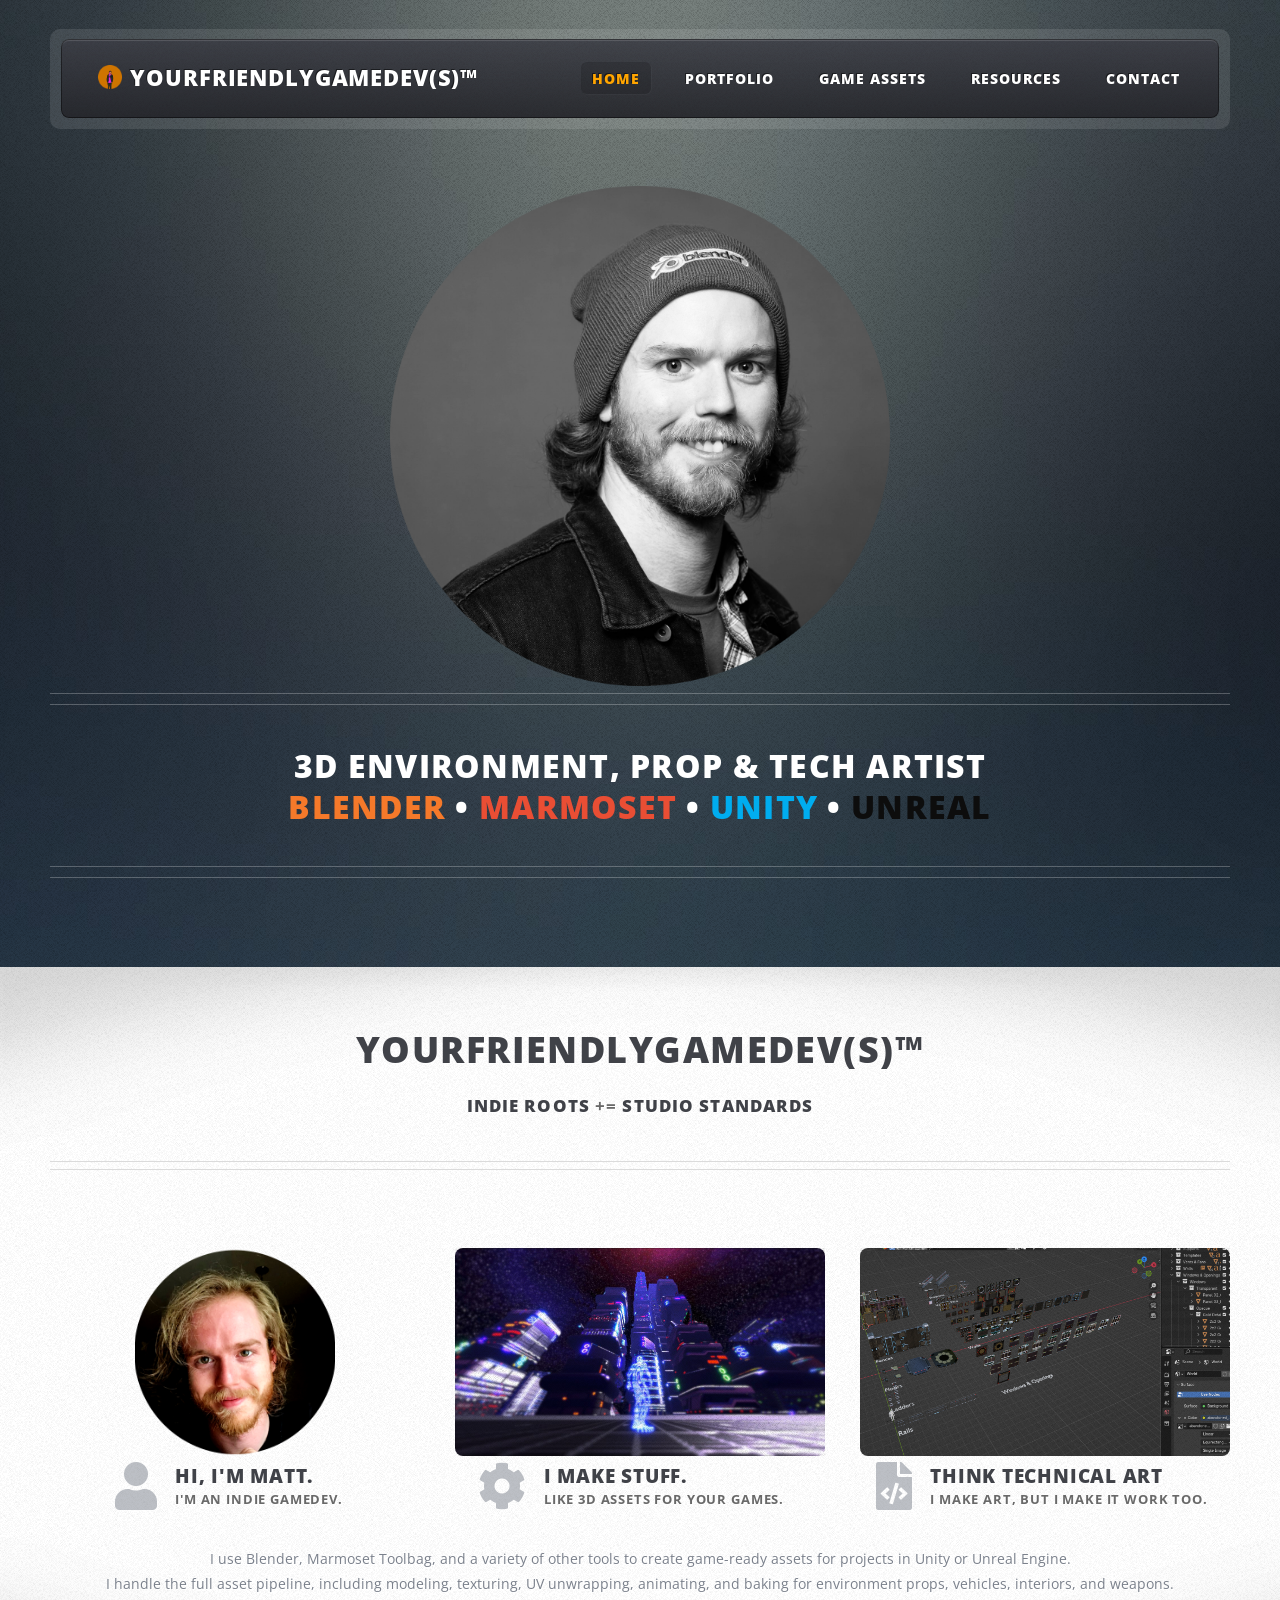
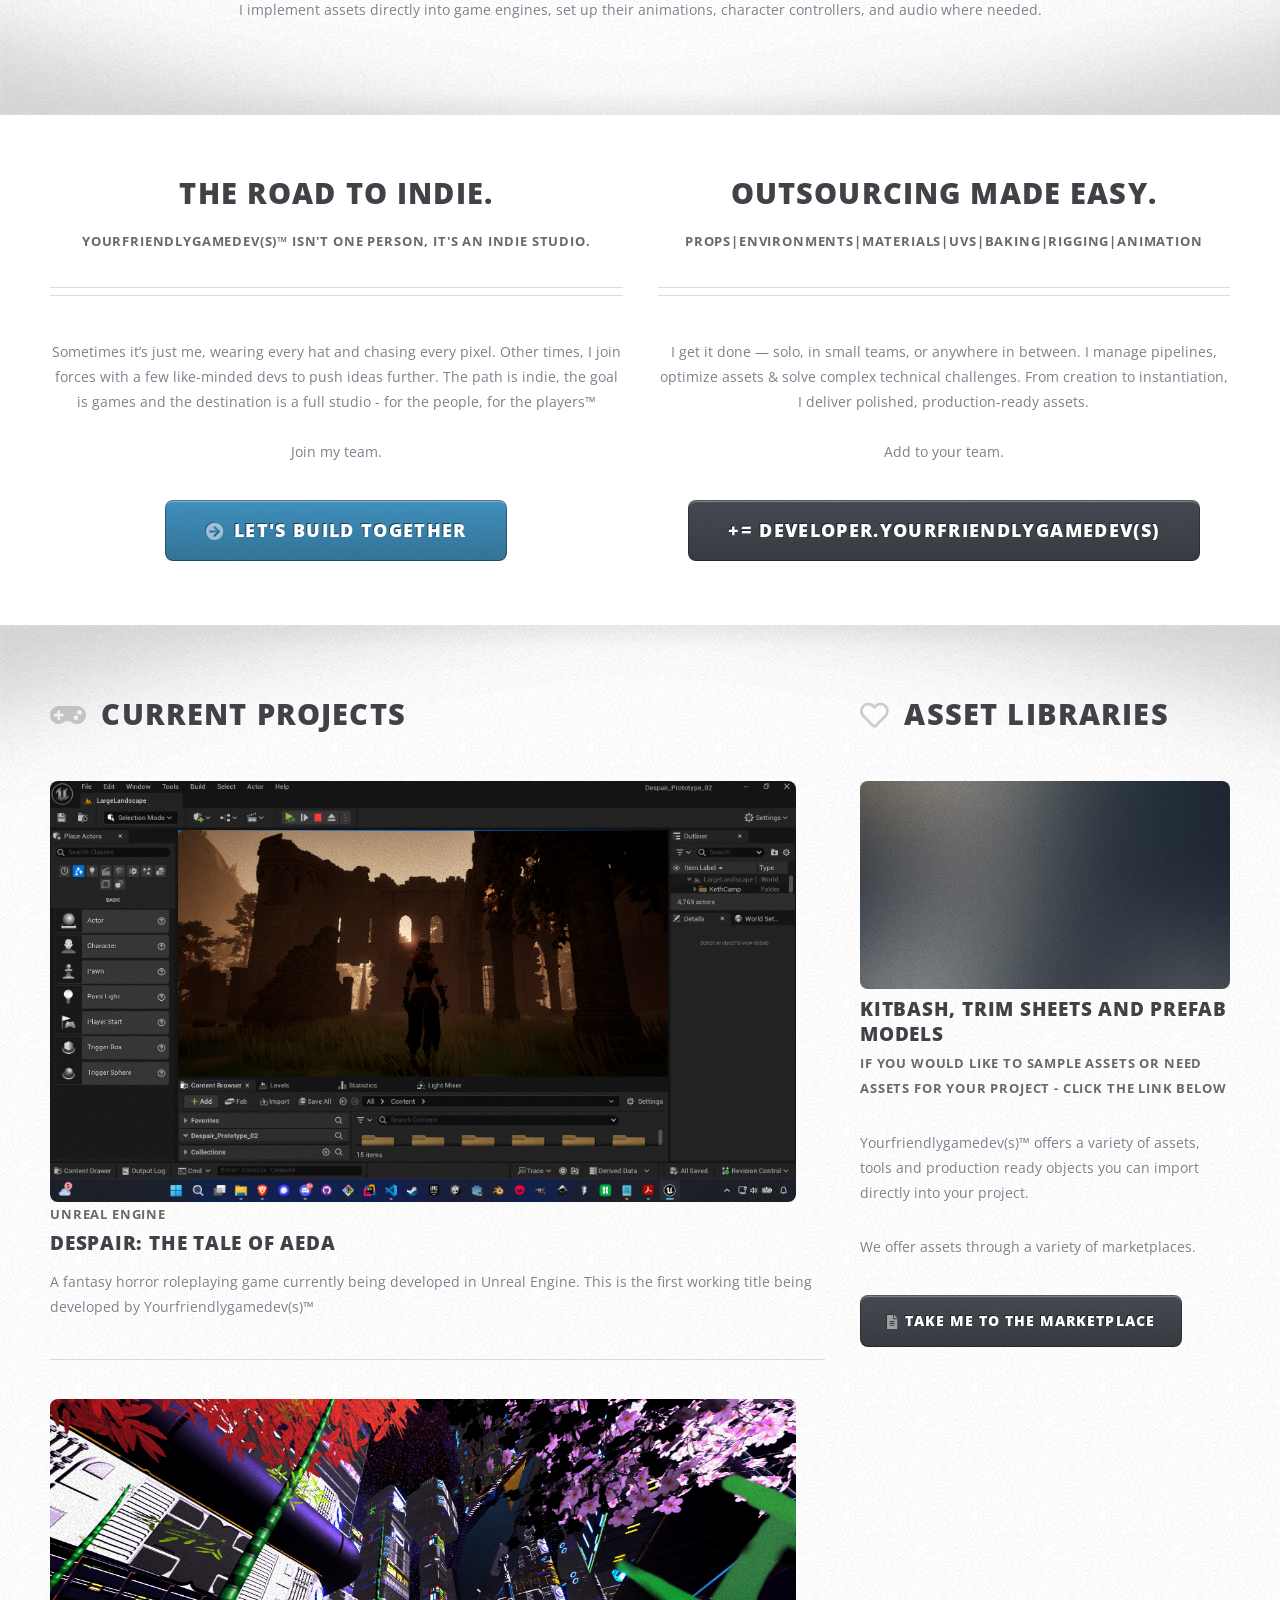
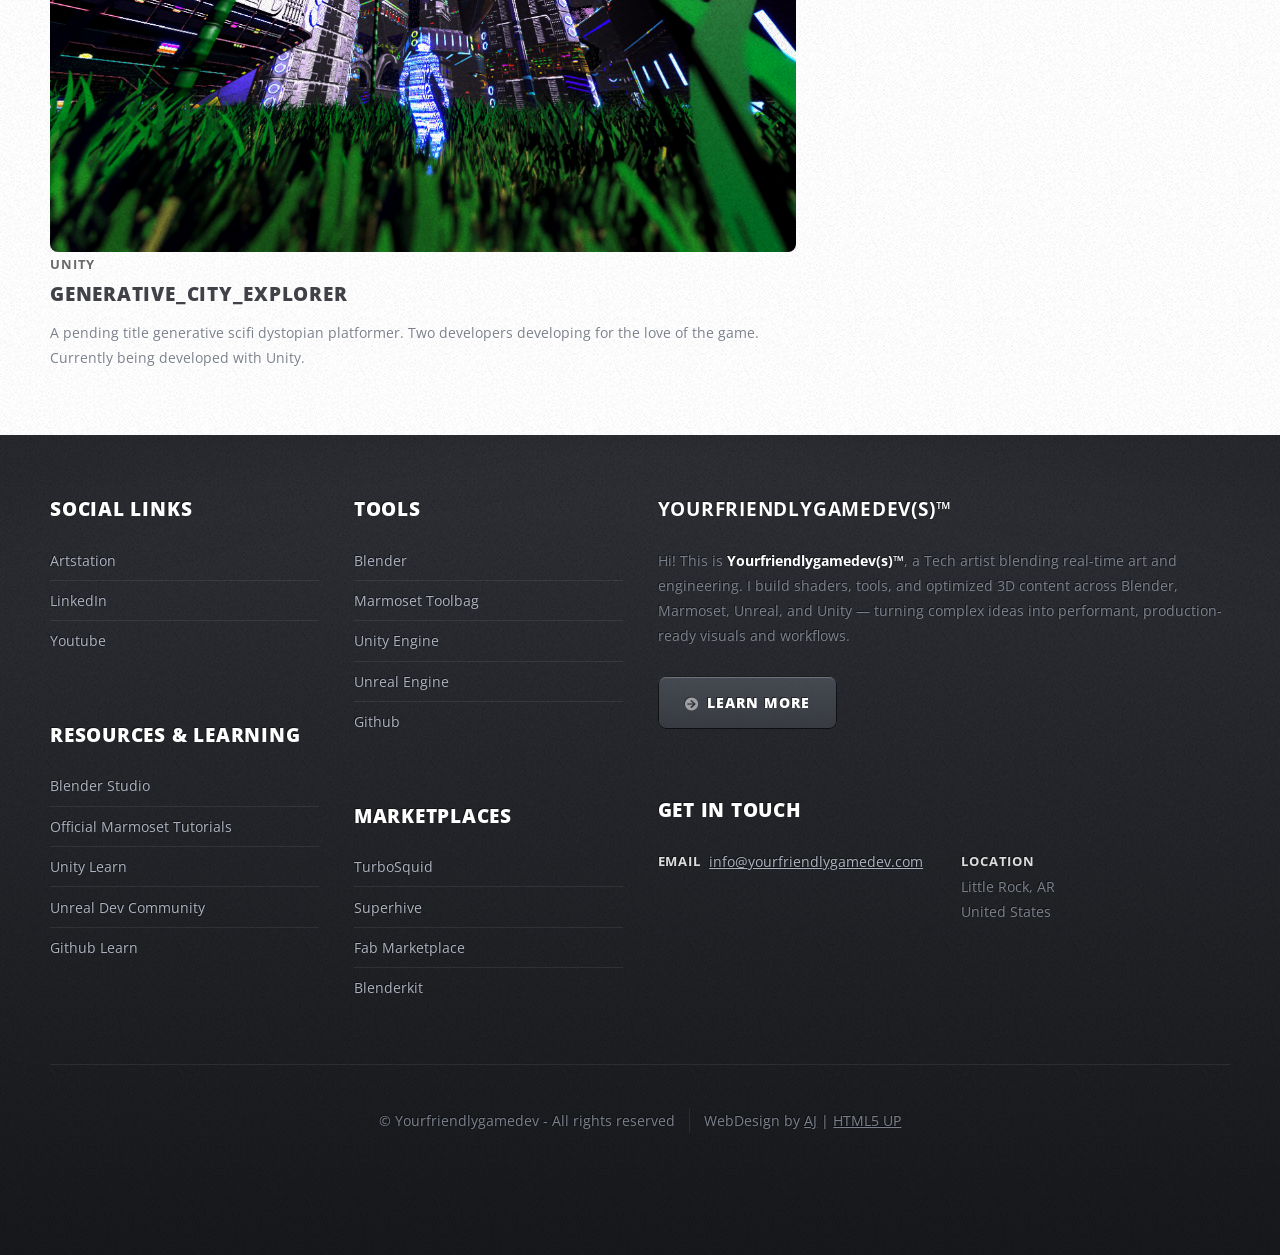
==== commit 29c29e94: "Updates to site" ====
--- a/yfgd_portfolio/index.html
+++ b/yfgd_portfolio/index.html
@@ -11,6 +11,7 @@
 		<meta name="viewport" content="width=device-width, initial-scale=1, user-scalable=no" />
 		<link rel="stylesheet" href="assets/css/main.css" />
 		<link rel="stylesheet" href="https://cdnjs.cloudflare.com/ajax/libs/font-awesome/4.7.0/css/font-awesome.min.css">
+		<link rel="icon" href="images/Logo/favicon.ico" type="image/x-icon">
 	</head>
 	<body class="homepage is-preload">
 		<div id="page-wrapper">
@@ -24,24 +25,20 @@
 								<div class="inner">
 
 									<!-- Logo -->
-										<h1><a href="index.html" id="logo">Yourfriendlygamedev(s)&trade;</a></h1>
+										<h1><a href="index.html" id="logo"><img src="images/Logo/favicon-32x32.png" class="logo-icon"> Yourfriendlygamedev(s)&trade;</a></h1>
 
 									<!-- Nav -->
 										<nav id="nav">
 											<ul>
-												<li class="current_page_item"><a href="index.html">Home</a></li>
-												<li>
-													<a href="portfolio.html">Portfolio</a>
-												</li>
-
-												<!--Hey Matt, you need to update these other html files! -->
-												<!--Left sidebar becomes Game Assets-->
+											<li class="current_page_item"><a href="index.html">Home</a></li>
+												
+												<li><a href="portfolio.html">Portfolio</a></li>
+												
 												<li><a href="game-assets.html">Game Assets</a></li>
-												<!--Right Sidebar becomes Tech Art/Tools-->
-												<li><a href="techart-tools.html">Tech Art/Tools</a></li>
-												<!--Right Sidebar becomes Contact/Resume-->
-											
-											<li><a href="contact-resume.html">Contact/Resumé</a></li>
+
+												<li><a href="techart-tools.html">Resources</a></li>
+
+												<li><a href="contact.html">Contact</a></li>
 											</ul>
 										</nav>
 
@@ -61,7 +58,7 @@
 								-->
 								<h2>
 								<strong>
-									<span style="color:#FFFFFF;">3D Environment & Prop Artist
+									<span style="color:#FFFFFF;">3D Environment, Prop & Tech Artist
 									<br />
 									<span style="color:#F5792A;">Blender</span> • 
 									<span style="color:#E94E34;">Marmoset</span> • 
@@ -260,20 +257,20 @@
 									<section>
 										<h2>Social Links</h2>
 										<ul class="divided">
-											<li><a href="https://www.artstation.com/yourfriendlygamedev">Artstation</a></li>
-											<li><a href="https://www.linkedin.com/in/yourfriendlygamedev/">LinkedIn </a></li>
-											<li><a href="https://www.youtube.com/@yourfriendlygamedev">Youtube</a></li>
+											<li><a href="https://www.artstation.com/yourfriendlygamedev" target="_blank">Artstation</a></li>
+											<li><a href="https://www.linkedin.com/in/yourfriendlygamedev/" target="_blank">LinkedIn </a></li>
+											<li><a href="https://www.youtube.com/@yourfriendlygamedev" target="_blank">Youtube</a></li>
 										</ul>
 									</section>
 
 									<section>
 										<h2>Resources & Learning</h2>
 										<ul class="divided">
-											<li><a href="https://studio.blender.org/">Blender Studio</a></li>
-											<li><a href="https://marmoset.co/resources/">Official Marmoset Tutorials</a></li>
-											<li><a href="https://learn.unity.com/">Unity Learn</a></li>
-											<li><a href="https://dev.epicgames.com/community/unreal-engine/learning">Unreal Dev Community</a></li>
-											<li><a href="https://learn.github.com/">Github Learn</a></li>
+											<li><a href="https://studio.blender.org/" target="_blank">Blender Studio</a></li>
+											<li><a href="https://marmoset.co/resources/" target="_blank">Official Marmoset Tutorials</a></li>
+											<li><a href="https://learn.unity.com/" target="_blank">Unity Learn</a></li>
+											<li><a href="https://dev.epicgames.com/community/unreal-engine/learning" target="_blank">Unreal Dev Community</a></li>
+											<li><a href="https://learn.github.com/" target="_blank">Github Learn</a></li>
 
 										</ul>
 									</section>
@@ -285,11 +282,11 @@
 									<section>
 										<h2>Tools</h2>
 										<ul class="divided">
-											<li><a href="https://www.blender.org">Blender</a></li>
-											<li><a href="https://www.marmoset.co/">Marmoset Toolbag</a></li>
-											<li><a href="https://www.unity.com">Unity Engine</a></li>
-											<li><a href="https://www.unrealengine.com/">Unreal Engine</a></li>
-											<li><a href="https://www.github.com/yourfriendlygamedev">Github</a></li>
+											<li><a href="https://www.blender.org" target="_blank">Blender</a></li>
+											<li><a href="https://www.marmoset.co/" target="_blank">Marmoset Toolbag</a></li>
+											<li><a href="https://www.unity.com" target="_blank">Unity Engine</a></li>
+											<li><a href="https://www.unrealengine.com/" target="_blank">Unreal Engine</a></li>
+											<li><a href="https://www.github.com/yourfriendlygamedev" target="_blank">Github</a></li>
 										</ul>
 									</section>
 
@@ -300,10 +297,10 @@
 									<section>
 										<h2>Marketplaces</h2>
 										<ul class="divided">
-											<li><a href="#">TurboSquid</a></li>
-											<li><a href="#">Superhive</a></li>
-											<li><a href="#">Fab Marketplace</a></li>
-											<li><a href="#">Blenderkit</a></li>
+											<li><a href="https://www.turbosquid.com/" target="_blank">TurboSquid</a></li>
+											<li><a href="https://superhivemarket.com/" target="_blank">Superhive</a></li>
+											<li><a href="https://www.fab.com/" target="_blank">Fab Marketplace</a></li>
+											<li><a href="https://www.blenderkit.com/" target="_blank">Blenderkit</a></li>
 
 										</ul>
 									</section>
@@ -313,8 +310,8 @@
 
 								<!-- About -->
 									<section>
-										<h2><strong>Yourfriendlygamedev(s)</strong></h2>
-										<p>Hi! This is <strong>Yourfriendlygamedev(s)</strong>, a Tech artist blending real-time art and engineering. I build shaders, tools, and optimized 3D content across Blender, Marmoset, Unreal, and Unity — turning complex ideas into performant, production-ready visuals and workflows.
+										<h2><strong>Yourfriendlygamedev(s)&trade;</strong></h2>
+										<p>Hi! This is <strong>Yourfriendlygamedev(s)&trade;</strong>, a Tech artist blending real-time art and engineering. I build shaders, tools, and optimized 3D content across Blender, Marmoset, Unreal, and Unity — turning complex ideas into performant, production-ready visuals and workflows.
 										</p>
 										<a href="#" class="button alt icon solid fa-arrow-circle-right">Learn More</a>
 									</section>
--- a/yfgd_portfolio/assets/css/main.css
+++ b/yfgd_portfolio/assets/css/main.css
@@ -1375,6 +1375,16 @@
 			}
 
 /* Image */
+
+	#logo {
+	display: flex;
+	align-items: center;
+	gap: 8px; /* adds space between icon and text */
+	}
+
+	.logo-icon {
+		height: 24px; /* slightly smaller = better alignment */
+	}
 
 	.image {
 		position: relative;
@@ -1756,6 +1766,7 @@
 			#nav > ul > li.current_page_item > a,
 			#nav > ul > li.active > span,
 			#nav > ul > li.current_page_item > span {
+				color: orange;
 				background: rgba(0, 0, 0, 0.15);
 				box-shadow: inset 1px 1px 0px 0px rgba(0, 0, 0, 0.025), 1px 1px 0px 0px rgba(255, 255, 255, 0.025);
 			}
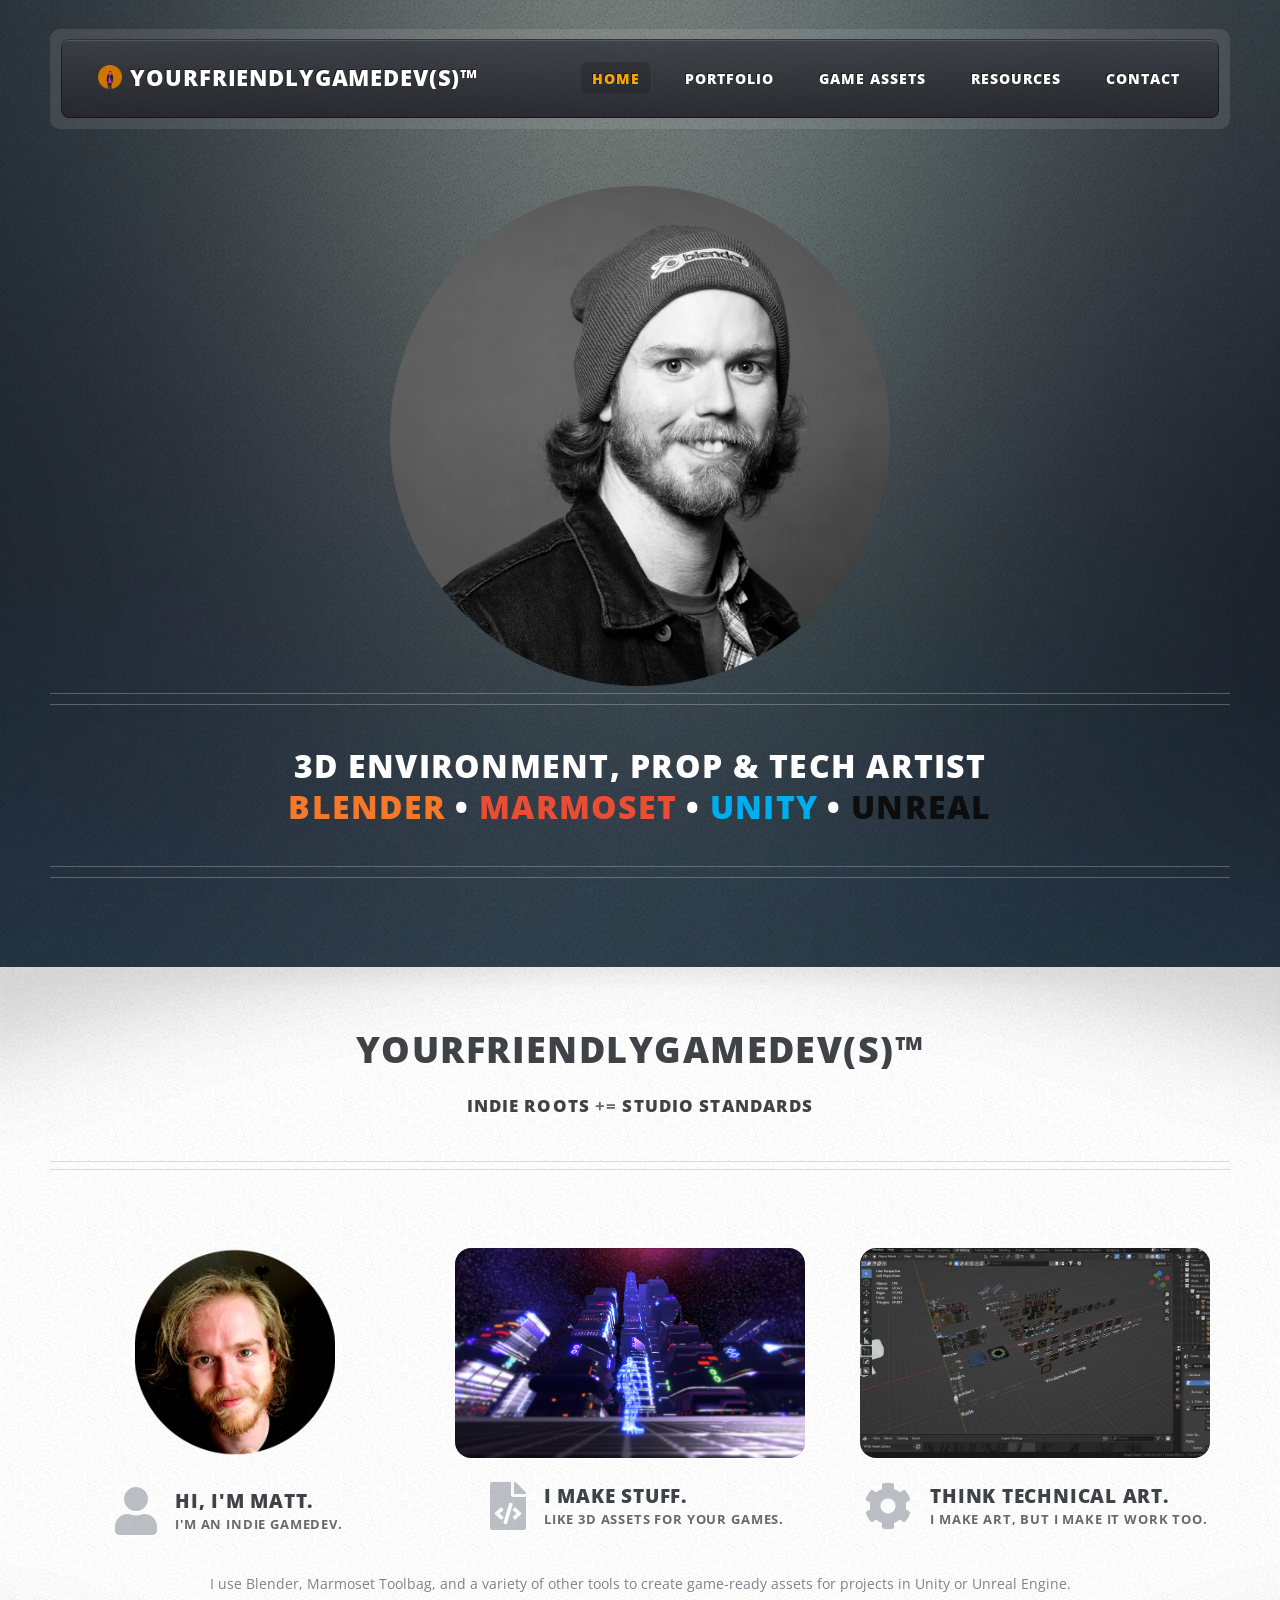
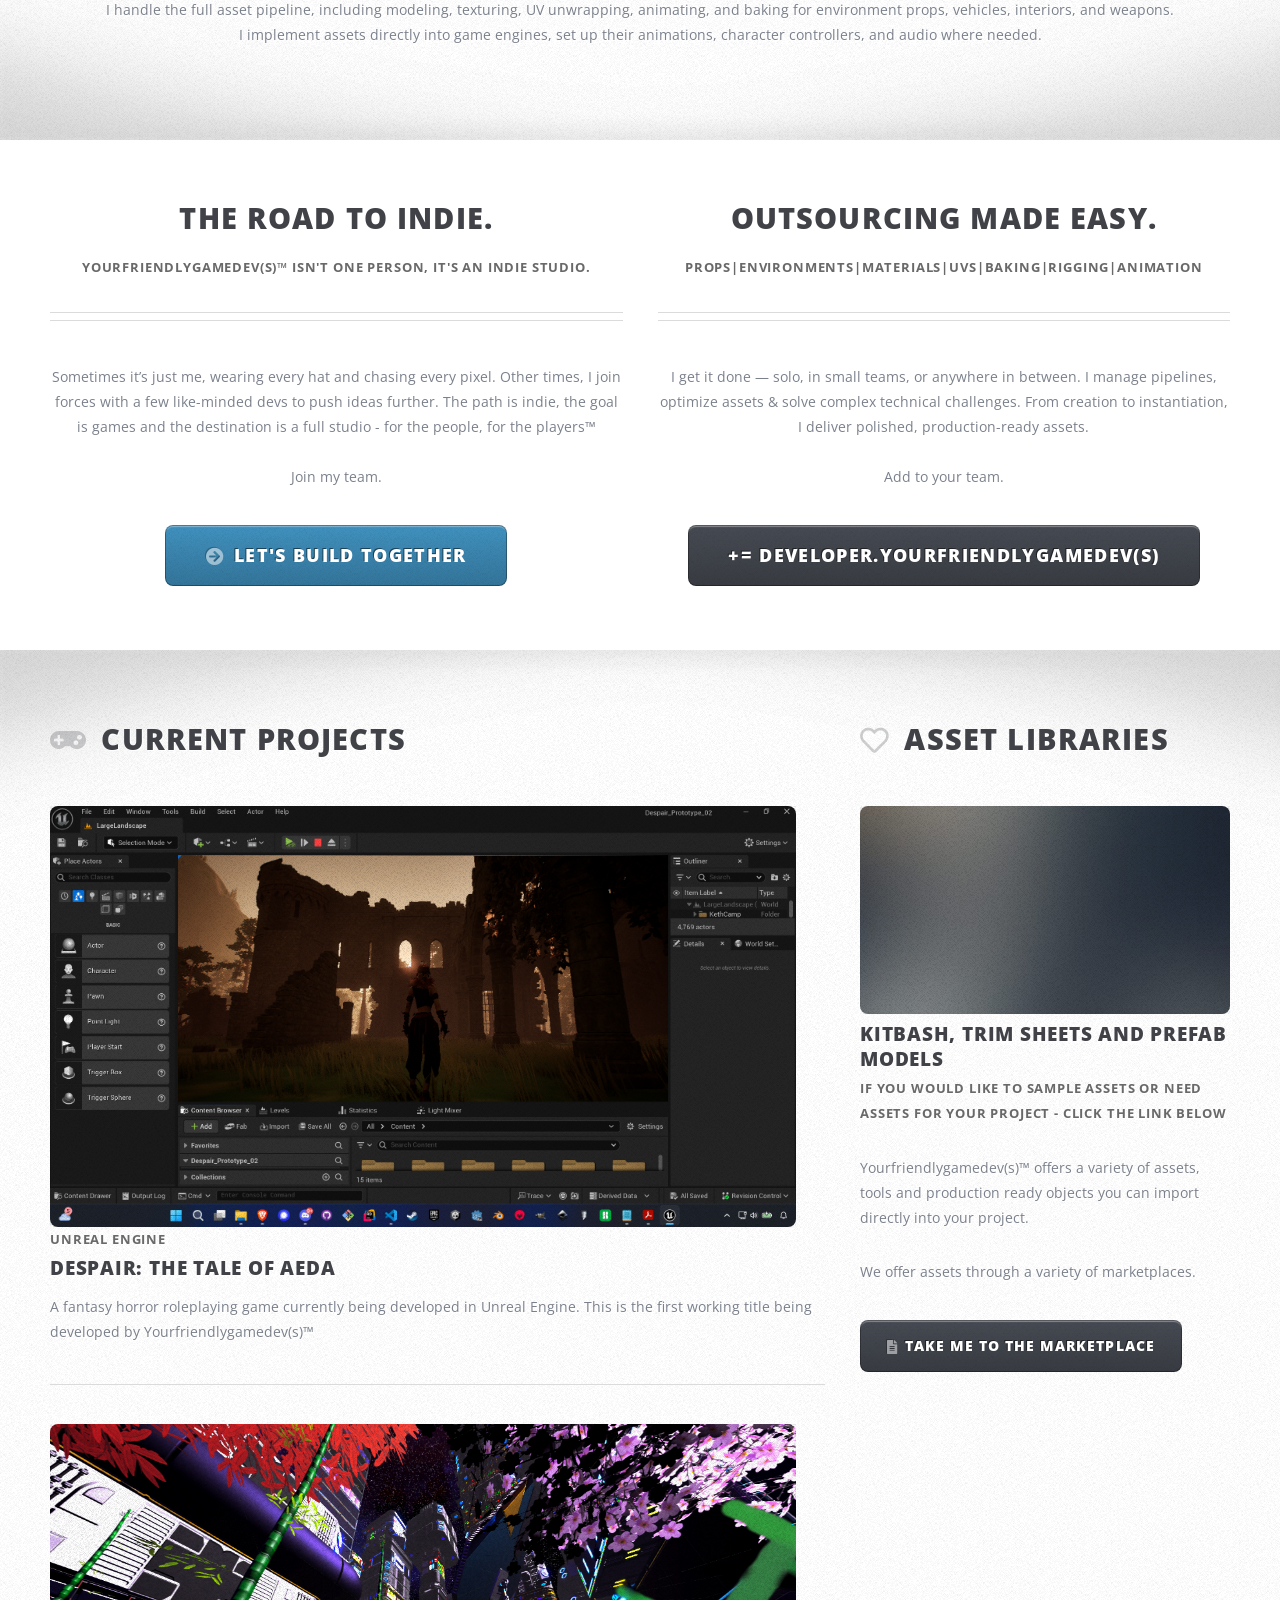
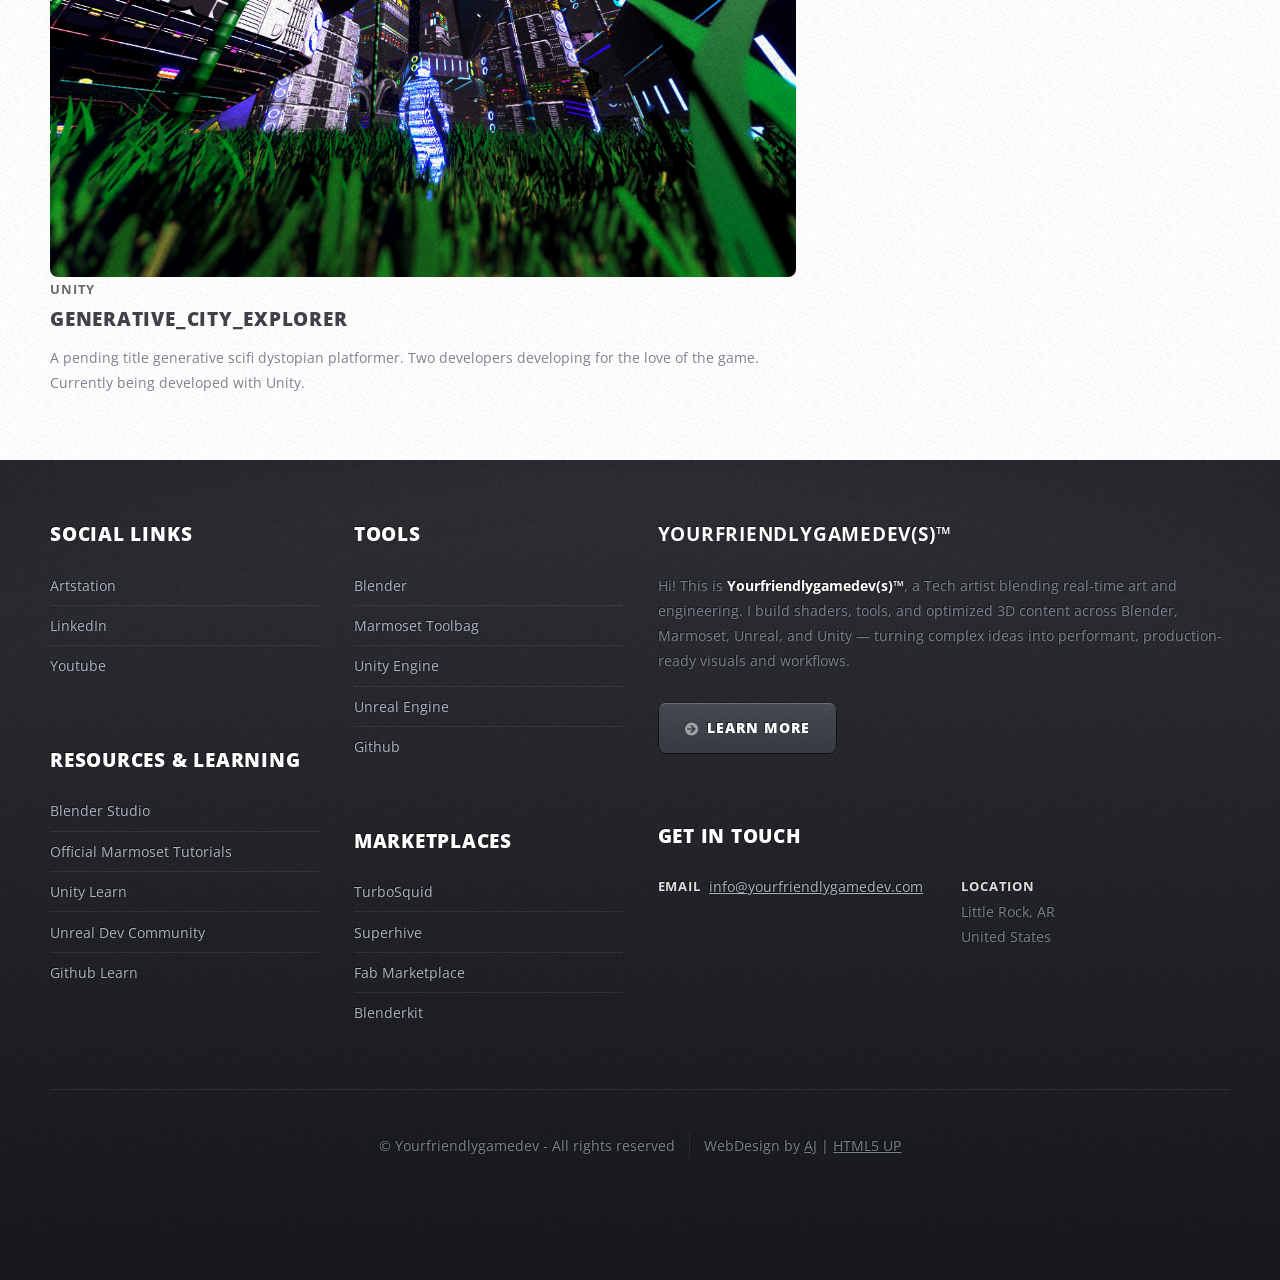
==== commit 97ee2322: "Major changes and carousel" ====
--- a/yfgd_portfolio/index.html
+++ b/yfgd_portfolio/index.html
@@ -93,7 +93,8 @@
 										<div class="col-4 col-12-medium">
 											<section>
 												<a href="#" class="image featured no-overlay"><img src="images/Photos/Selfie.png" style="width: 200px; display:block; margin:0 auto;" alt="">
-</a>
+												</a>
+												<br><br>
 												<!--
 												<a href="#" class="image featured"><img src="images/Photos/Selfie.png" style="width: 200px; display:block; margin:0 auto;" alt="" /></a>
 												-->
@@ -104,6 +105,36 @@
 												</header>
 											</section>
 										</div>
+
+										<!-- Carousel 1 -->
+										<div class="col-4 col-12-medium">
+										<section>
+											<a href="#" class="image featured rotating-container small" data-carousel="carousel1" data-interval="5000">
+											<img src="images/Photos/Exveritas.jpg" alt="" />
+											</a>
+											<br>
+											<header class="second icon solid fa-file-code-o">
+											<h3>I make stuff.</h3>
+											<p>Like 3D assets for your games.</p>
+											</header>
+										</section>
+										</div>
+
+										<!-- Carousel 2 -->
+										<div class="col-4 col-12-medium">
+										<section>
+											<a href="#" class="image featured rotating-container small" data-carousel="carousel2" data-interval="6000">
+											<img src="images/Carousel/TechArt/img01.png" alt="" />
+											</a>
+											<br>
+											<header class="second icon solid fa-cog">
+											<h3>Think Technical Art.</h3>
+											<p>I make art, but I make it work too.</p>
+											</header>
+										</section>
+										</div>
+
+										<!--Old settings pre carousel
 										<div class="col-4 col-12-medium">
 											<section>
 												<a href="#" class="image featured"><img src="images/Photos/Exveritas.jpg" alt="" /></a>
@@ -113,15 +144,20 @@
 												</header>
 											</section>
 										</div>
-										<div class="col-4 col-12-medium">
-											<section>
-												<a href="#" class="image featured"><img src="images/Screenshots/KitbashLibrary.png" alt="" /></a>
-												<header class="second icon solid fa-file-code-o">
+												<div class="col-4 col-12-medium">
+												<section>
+													<a href="#" class="image featured rotating-container"
+													data-images="images/Screenshots/KitbashLibrary.png,images/Screenshots/Exveritas.png,images/Screenshots/Despair.png"
+													data-interval="3000">
+													<img src="images/Screenshots/KitbashLibrary.png" alt="" />
+													</a>
+													<header class="second icon solid fa-file-code-o">
 													<h3>Think Technical Art</h3>
 													<p>I make art, but I make it work too.</p>
-												</header>
-											</section>
-										</div>
+													</header>
+												</section>
+												</div>
+												-->
 										<div class="col-12">
 											<p>I use Blender, Marmoset Toolbag, and a variety of other tools to create game-ready assets for projects in Unity or Unreal Engine.<br>  
 												I handle the full asset pipeline, including modeling, texturing, UV unwrapping, animating, and baking for environment props, vehicles, interiors, and weapons.<br>
@@ -362,6 +398,7 @@
 			<script src="assets/js/breakpoints.min.js"></script>
 			<script src="assets/js/util.js"></script>
 			<script src="assets/js/main.js"></script>
+			<script src="assets/js/carousel.js" defer></script>
 
 			<!-- Your custom JS to populate ArtStation projects -->
 			<script>
--- a/yfgd_portfolio/assets/css/main.css
+++ b/yfgd_portfolio/assets/css/main.css
@@ -1426,7 +1426,6 @@
 		}
 		*/
 
-
 		.image.left {
 			float: left;
 			margin: 0 2em 2em 0;
@@ -1447,11 +1446,47 @@
 			aspect-ratio: 16 / 9;   /* pick any ratio */
 		}
 
-.image.featured img {
-  width: 100%;
-  height: 100%;
-  object-fit: cover;
-}
+		.image.featured img {
+		width: 100%;
+		height: 100%;
+		object-fit: cover;
+		}
+
+		.rotating-container {
+		display: block;
+		width: 100%;
+		height: 250px;
+		overflow: hidden;
+		background-color: grey;
+		border-radius: 16px;  /* prevents flash of page bg */
+		}
+
+		.rotating-container img {
+		position: absolute;
+		top: 0;
+		left: 0;
+		width: 100%;
+		height: 100%;
+		object-fit: cover;
+		transition: opacity 0.8s ease;
+		border-radius: 16px;    
+		}
+
+		/* ==============================
+		Small carousel
+		============================== */
+		.rotating-container.small {
+		width: 350px;
+		height: 210px;
+		}
+
+		/* ==============================
+		Big carousel
+		============================== */
+		.rotating-container.big {
+		width: 400px;
+		height: 300px;
+		}
 
 /* Button */
 
